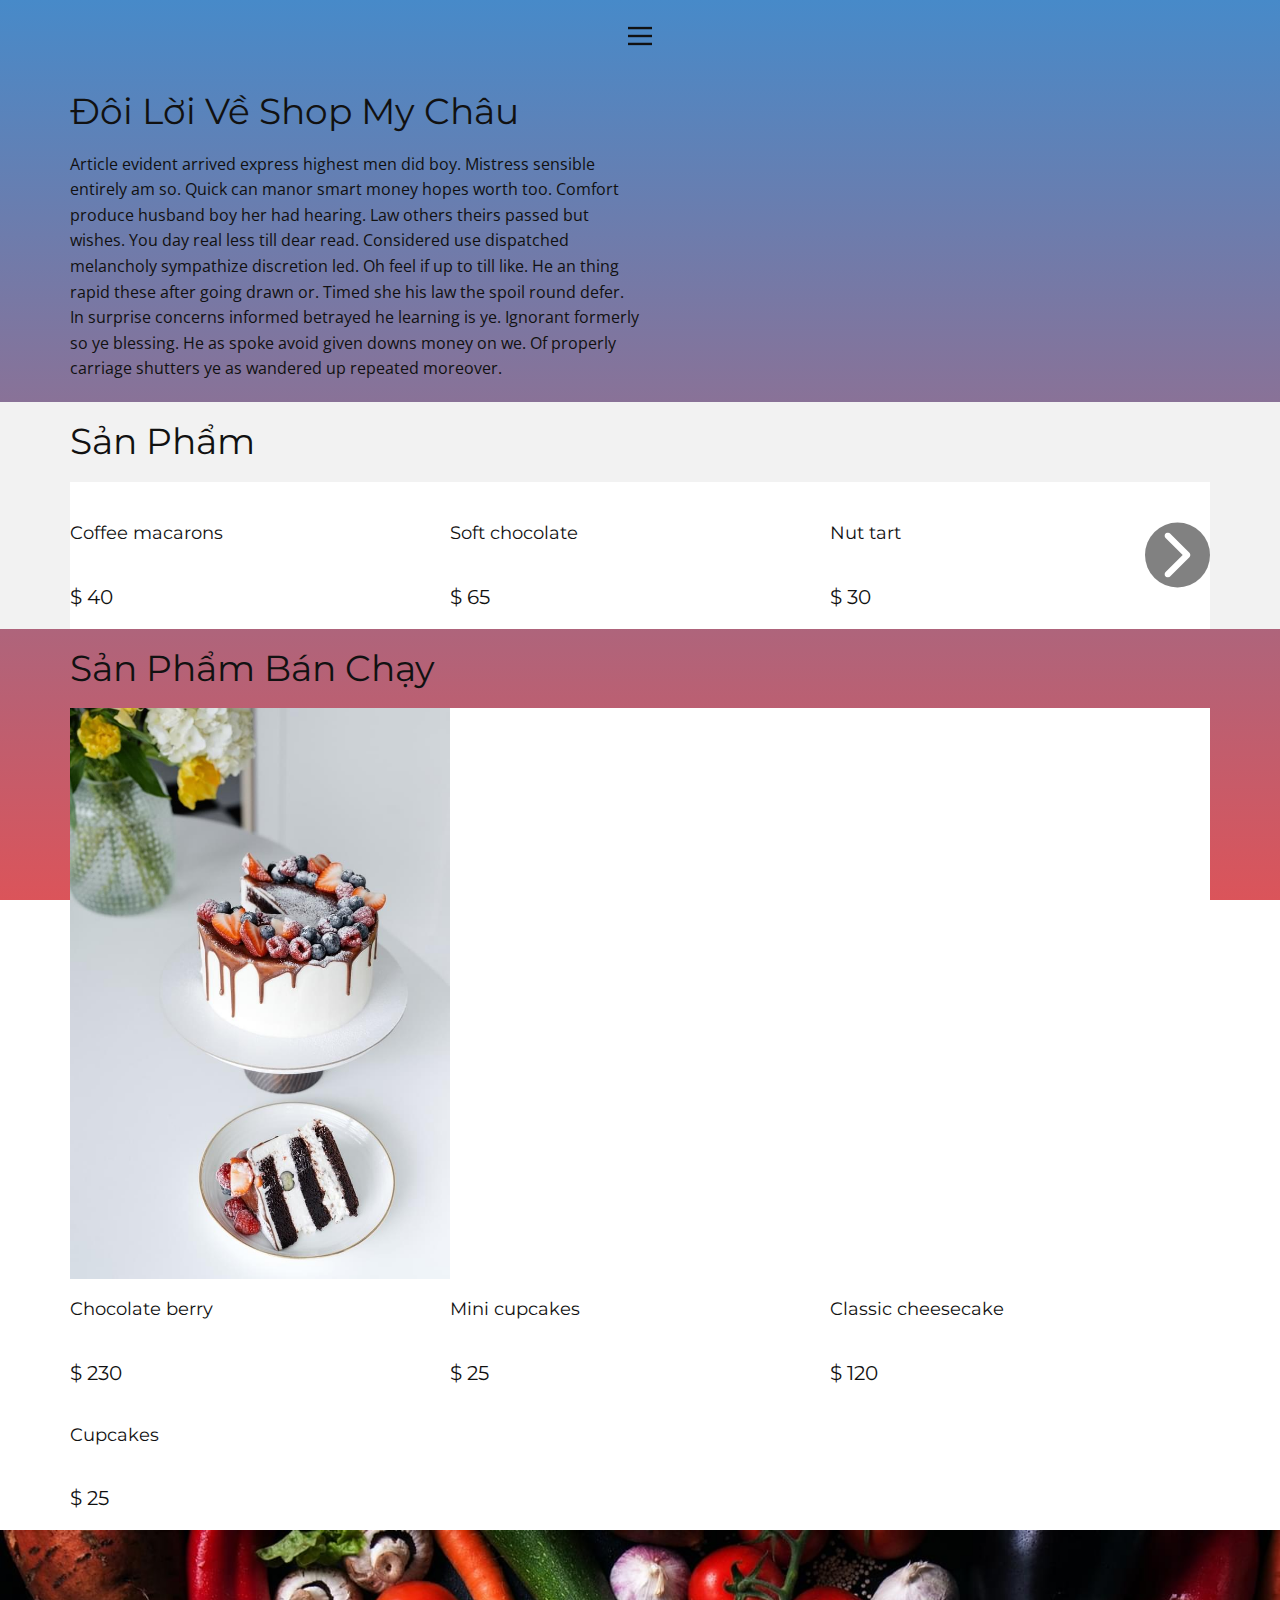
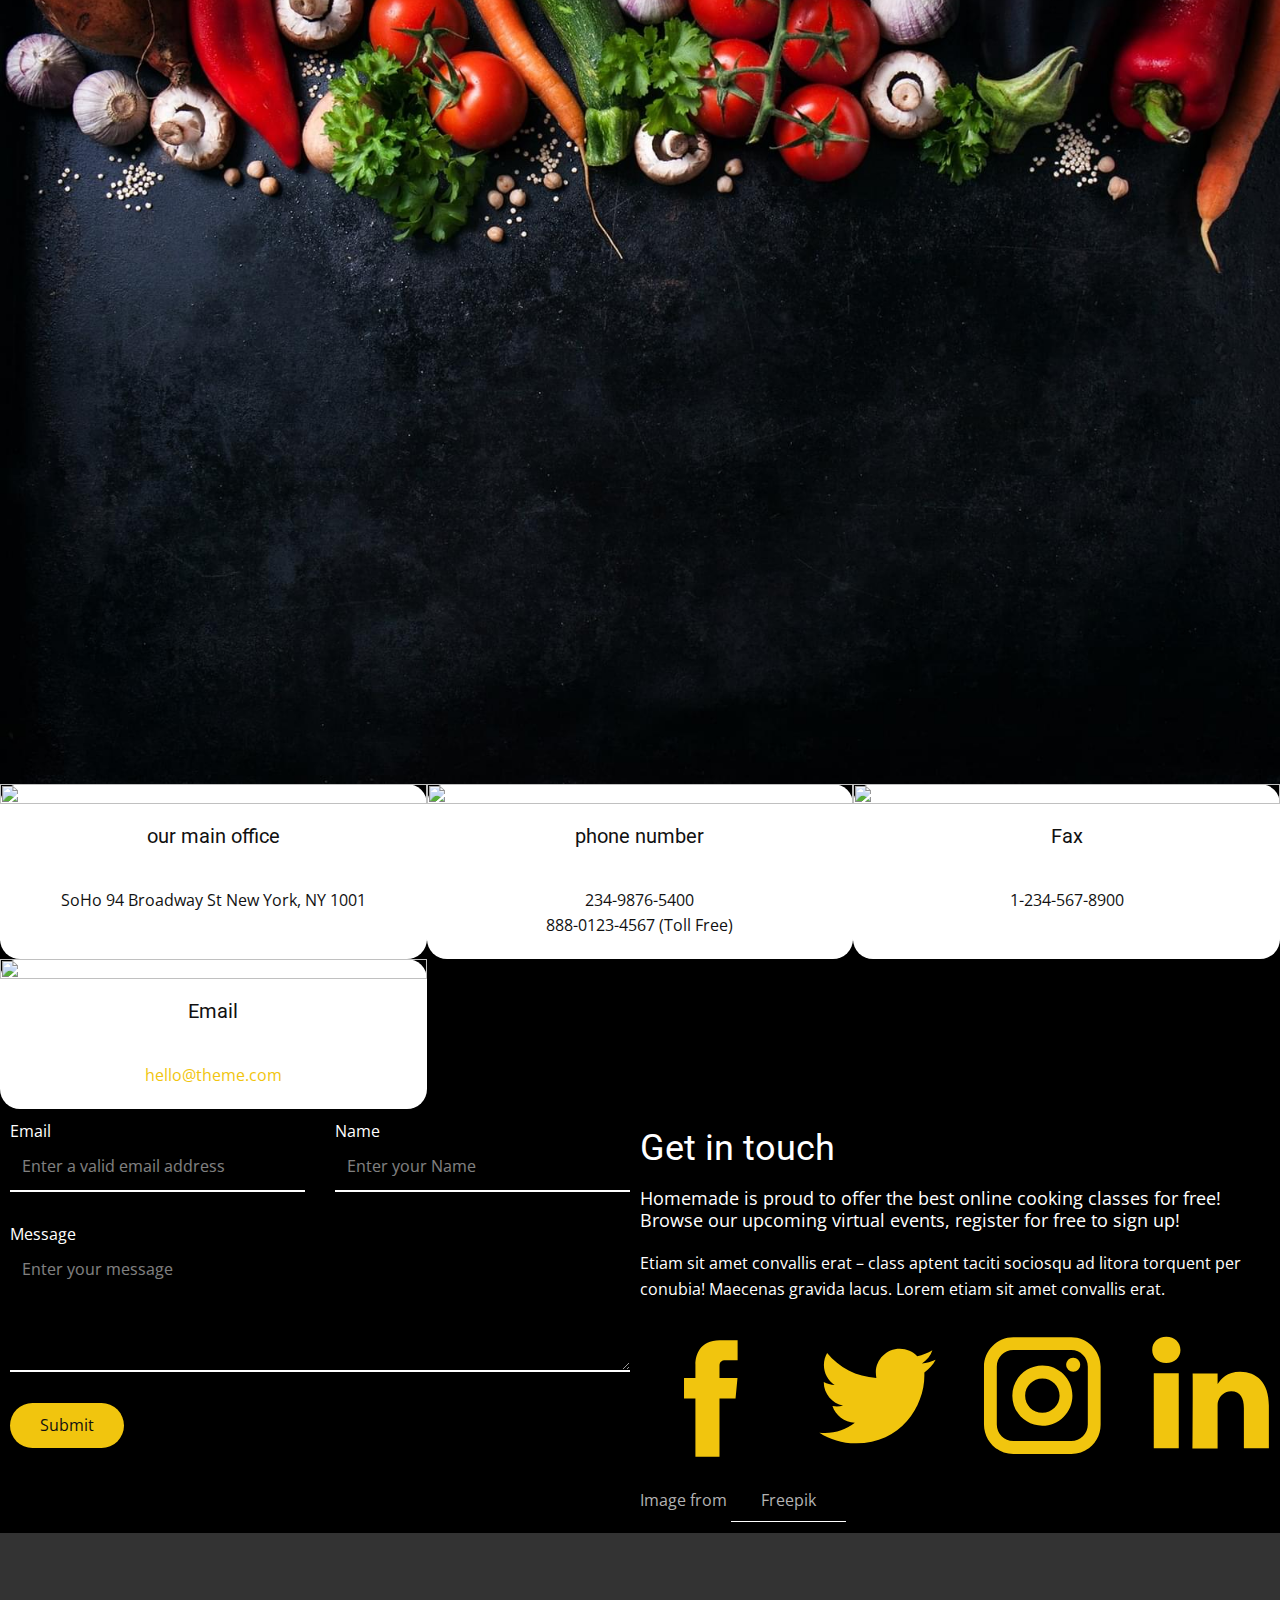
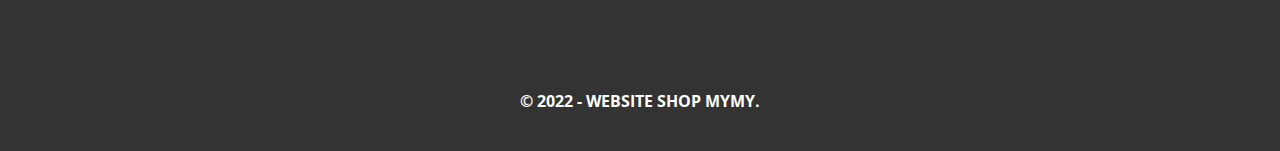
==== index.html @ ea564abd "ok" ====
<!DOCTYPE html>
<html style="font-size: 16px;" lang="en">

<head>
  <meta name="viewport" content="width=device-width, initial-scale=1.0">
  <meta charset="utf-8">
  <meta name="keywords"My Châu
    content="​Author&amp;apos;s cake and desserts for your holiday, ​Few words about myself, ​Catalog, How We Work, Facts &amp;amp; Questions, ​​Best Choice, ​Make an order">
  <meta name="description" content="">
  <title>Shop My Châu</title>
  <link rel="stylesheet" href="nicepage.css" media="screen">
  <link rel="stylesheet" href="Home.css" media="screen">
  <link rel="stylesheet" href="scrolltop.css" media="screen">

  <!-- Favicons -->
  <link href="assets/img/favicon.png" rel="icon">
  <link href="assets/img/apple-touch-icon.png" rel="apple-touch-icon">
  <link rel="stylesheet" href="https://use.fontawesome.com/releases/v5.15.4/css/all.css" />
  <script src="https://ajax.googleapis.com/ajax/libs/jquery/3.5.1/jquery.min.js"></script>

  <script class="u-script" type="text/javascript" src="jquery.js" defer=""></script>
  <script class="u-script" type="text/javascript" src="nicepage.js" defer=""></script>
  <script class="u-script" type="text/javascript" src="scrolltop.js" defer=""></script>
  <meta name="generator" content="Nicepage 4.21.12, nicepage.com">
  <link id="u-theme-google-font" rel="stylesheet"
    href="https://fonts.googleapis.com/css?family=Roboto:100,100i,300,300i,400,400i,500,500i,700,700i,900,900i|Open+Sans:300,300i,400,400i,500,500i,600,600i,700,700i,800,800i">
  <link id="u-page-google-font" rel="stylesheet"
    href="https://fonts.googleapis.com/css?family=Montserrat:100,100i,200,200i,300,300i,400,400i,500,500i,600,600i,700,700i,800,800i,900,900i">
 
    <script type="application/ld+json">{
		"@context": "http://schema.org",
		"@type": "Organization",
		"name": ""
}</script>
  <meta name="theme-color" content="#478ac9">
  <meta property="og:title" content="Home">
  <meta property="og:type" content="website">
</head>

<body data-home-page="Home.html" data-home-page-title="Home" class="u-body u-xl-mode" data-lang="en">
  <!-- -------------------Header----------------- -->
  <header class="u-clearfix u-header u-header" id="sec-03fb">
    <div class="u-clearfix u-sheet u-sheet-1">
      <nav class="u-align-left u-menu u-menu-hamburger u-offcanvas u-menu-1" data-responsive-from="XL">
        <div class="menu-collapse">
          <a class="u-button-style u-nav-link" href="#" style="padding: 4px 0px; font-size: calc(1em + 8px);">
            <svg class="u-svg-link" preserveAspectRatio="xMidYMin slice" viewBox="0 0 302 302" style="">
              <use xmlns:xlink="http://www.w3.org/1999/xlink" xlink:href="#svg-5c50"></use>
            </svg>
            <svg xmlns="http://www.w3.org/2000/svg" xmlns:xlink="http://www.w3.org/1999/xlink" version="1.1"
              id="svg-5c50" x="0px" y="0px" viewBox="0 0 302 302" style="enable-background:new 0 0 302 302;"
              xml:space="preserve" class="u-svg-content">
              <g>
                <rect y="36" width="302" height="30"></rect>
                <rect y="236" width="302" height="30"></rect>
                <rect y="136" width="302" height="30"></rect>
              </g>
              <g></g>
              <g></g>
              <g></g>
              <g></g>
              <g></g>
              <g></g>
              <g></g>
              <g></g>
              <g></g>
              <g></g>
              <g></g>
              <g></g>
              <g></g>
              <g></g>
              <g></g>
            </svg>
          </a>
        </div>
        <div class="u-nav-container">
          <ul class="u-nav u-unstyled u-nav-1">
            <li class="u-nav-item"><a
                class="u-button-style u-nav-link u-text-active-palette-1-base u-text-hover-palette-2-base"
                href="#sec-1322" style="padding: 10px 20px;">Trang Chủ</a>
            </li>
            <li class="u-nav-item"><a
                class="u-button-style u-nav-link u-text-active-palette-1-base u-text-hover-palette-2-base"
                href="#sec-d2ef" style="padding: 10px 20px;">Sản Phẩm</a>
            </li>
            <li class="u-nav-item"><a
                class="u-button-style u-nav-link u-text-active-palette-1-base u-text-hover-palette-2-base"
                href="#carousel_633a" style="padding: 10px 20px;">Liên Hệ</a>
            </li>
          </ul>
        </div>
        <div class="u-nav-container-collapse">
          <div
            class="u-align-center u-black u-container-style u-inner-container-layout u-opacity u-opacity-95 u-sidenav">
            <div class="u-inner-container-layout u-sidenav-overflow">
              <div class="u-menu-close"></div>
              <ul class="u-align-center u-nav u-popupmenu-items u-unstyled u-nav-2">
                <li class="u-nav-item"><a class="u-button-style u-nav-link" href="#sec-1322">Trang Chủ</a>
                </li>
                <li class="u-nav-item"><a class="u-button-style u-nav-link" href="#sec-d2ef">Sản Phẩm</a>
                </li>
                <li class="u-nav-item"><a class="u-button-style u-nav-link" href="#carousel_633a">Liên Hệ</a>
                </li>
              </ul>
            </div>
          </div>
          <div class="u-black u-menu-overlay u-opacity u-opacity-70"></div>
        </div>
      </nav>
    </div>
  </header>
  <!-- --------------End--Header----------------- -->

  <!----------------- Content Header------------->
  <section class="u-clearfix u-section-1" id="sec-1322">
    <div class="u-clearfix u-sheet u-valign-middle u-sheet-1">
      <div class="u-clearfix u-expanded-width u-layout-wrap u-layout-wrap-1">
        <div class="u-layout">
          <div class="u-layout-row">
            <div class="u-container-style u-layout-cell u-size-30 u-layout-cell-1">
              <div class="u-container-layout u-container-layout-1">
                <h2 class="u-custom-font u-font-montserrat u-text u-text-default u-text-1"> Đôi Lời Về Shop My Châu</h2>
                <p class="u-text u-text-default u-text-2"> Article evident arrived express highest men did boy. Mistress
                  sensible entirely am so. Quick can manor smart money hopes worth too. Comfort produce husband boy her
                  had hearing. Law others theirs passed but wishes. You day real less till dear read. Considered use
                  dispatched melancholy sympathize discretion led. Oh feel if up to till like.&nbsp;He an thing rapid
                  these after going drawn or. Timed she his law the spoil round defer. In surprise concerns informed
                  betrayed he learning is ye. Ignorant formerly so ye blessing. He as spoke avoid given downs money on
                  we. Of properly carriage shutters ye as wandered up repeated moreover.</p>
                <img class="u-image u-image-contain u-image-default u-image-1" src="/images/___._.png" alt=""
                  data-image-width="320" data-image-height="155">
              </div>
            </div>
            <div class="u-container-style u-layout-cell u-size-30 u-layout-cell-2">
              <div
                class="u-container-layout u-valign-middle-lg u-valign-middle-md u-valign-middle-sm u-valign-middle-xs u-container-layout-2">
                <img class="u-image u-image-default u-image-2"
                  src="/images/d6fd4b7c44d0828edbc1.png" alt="" data-image-width="734"
                  data-image-height="864">
              </div>
            </div>
          </div>
        </div>
      </div>
    </div>
  </section>
  <!------------------End Content Header ------------->

  <!------------------ Sản Phẩm ------------->
  <section class="u-clearfix u-grey-5 u-section-2" id="sec-d2ef">
    <div class="u-clearfix u-sheet u-sheet-1">
      <h2 class="u-custom-font u-font-montserrat u-text u-text-default u-text-1"> Sản Phẩm</h2>
      <!-- Sản phẩm 1 -->
      <div class="u-expanded-width u-layout-horizontal u-list u-list-1">
        <div class="u-align-right u-repeater u-repeater-1">
          <div class="u-container-style u-list-item u-repeater-item u-white u-list-item-1">
            <div class="u-container-layout u-similar-container u-valign-bottom u-container-layout-1">
              <img class="u-expanded-width u-image u-image-default u-image-1"
                src="/images/1.jpg" alt="" data-image-width="720" data-image-height="1080">
              <h6 class="u-custom-font u-font-montserrat u-text u-text-default u-text-2"> Coffee macarons</h6>
              <h5 class="u-custom-font u-font-montserrat u-text u-text-default u-text-3">$ 40</h5>
            </div>
          </div>
          <div class="u-container-style u-list-item u-repeater-item u-white u-list-item-2">
            <div class="u-container-layout u-similar-container u-valign-bottom u-container-layout-2">
              <img class="u-expanded-width u-image u-image-default u-image-2" src="/images/2.jpg"
                alt="" data-image-width="720" data-image-height="1080">
              <h6 class="u-custom-font u-font-montserrat u-text u-text-default u-text-4"> Soft chocolate</h6>
              <h5 class="u-custom-font u-font-montserrat u-text u-text-default u-text-5">$ 65</h5>
            </div>
          </div>
          <div class="u-container-style u-list-item u-repeater-item u-white u-list-item-3">
            <div class="u-container-layout u-similar-container u-valign-bottom u-container-layout-3">
              <img class="u-expanded-width u-image u-image-default u-image-3"
                src="/images/3.jpg" alt="" data-image-width="720" data-image-height="1080">
              <h6 class="u-custom-font u-font-montserrat u-text u-text-default u-text-6"> Nut tart</h6>
              <h5 class="u-custom-font u-font-montserrat u-text u-text-default u-text-7">$ 30</h5>
            </div>
          </div>
          <div class="u-container-style u-list-item u-repeater-item u-white u-list-item-4">
            <div class="u-container-layout u-similar-container u-valign-bottom u-container-layout-4">
              <img class="u-expanded-width u-image u-image-default u-image-4"
                src="/images/4.jpg" alt="" data-image-width="719"
                data-image-height="1080">
              <h6 class="u-custom-font u-font-montserrat u-text u-text-default u-text-8"> Berry cake</h6>
              <h5 class="u-custom-font u-font-montserrat u-text u-text-default u-text-9">$ 130</h5>
            </div>
          </div>
          <div class="u-container-style u-list-item u-repeater-item u-white u-list-item-5">
            <div class="u-container-layout u-similar-container u-valign-bottom u-container-layout-5">
              <img class="u-expanded-width u-image u-image-default u-image-5"
                src="/images/5.jpg" alt="" data-image-width="720" data-image-height="1080">
              <h6 class="u-custom-font u-font-montserrat u-text u-text-default u-text-10"> Caramel cupcakes</h6>
              <h5 class="u-custom-font u-font-montserrat u-text u-text-default u-text-11">$ 25</h5>
            </div>
          </div>
          <div class="u-container-style u-list-item u-repeater-item u-white u-list-item-6">
            <div class="u-container-layout u-similar-container u-valign-bottom u-container-layout-6">
              <img class="u-expanded-width u-image u-image-default u-image-6" src="/images/7.jpg" alt=""
                data-image-width="721" data-image-height="1080">
              <h6 class="u-custom-font u-font-montserrat u-text u-text-default u-text-12"> Mango cake</h6>
              <h5 class="u-custom-font u-font-montserrat u-text u-text-default u-text-13">$ 200</h5>
            </div>
          </div>
          <div class="u-container-style u-list-item u-repeater-item u-white u-list-item-7">
            <div class="u-container-layout u-similar-container u-valign-bottom u-container-layout-7">
              <img class="u-expanded-width u-image u-image-default u-image-7" src="/images/8.jpg" alt=""
                data-image-width="721" data-image-height="1080">
              <h6 class="u-custom-font u-font-montserrat u-text u-text-default u-text-14"> Raffaello cake</h6>
              <h5 class="u-custom-font u-font-montserrat u-text u-text-default u-text-15">$ 180</h5>
            </div>
          </div>
          <div class="u-container-style u-list-item u-repeater-item u-white u-list-item-8">
            <div class="u-container-layout u-similar-container u-valign-bottom u-container-layout-8">
              <img class="u-expanded-width u-image u-image-default u-image-8"
                src="/images/9.jpg" alt="" data-image-width="720" data-image-height="1080">
              <h6 class="u-custom-font u-font-montserrat u-text u-text-default u-text-16"> Lemon tartlet</h6>
              <h5 class="u-custom-font u-font-montserrat u-text u-text-default u-text-17">$ 20</h5>
            </div>
          </div>
        </div>
        <a class="u-absolute-vcenter u-gallery-nav u-gallery-nav-prev u-grey-70 u-icon-circle u-opacity u-opacity-70 u-spacing-10 u-text-white u-gallery-nav-1"
          href="#" role="button">
          <span aria-hidden="true">
            <svg viewBox="0 0 451.847 451.847">
              <path d="M97.141,225.92c0-8.095,3.091-16.192,9.259-22.366L300.689,9.27c12.359-12.359,32.397-12.359,44.751,0
c12.354,12.354,12.354,32.388,0,44.748L173.525,225.92l171.903,171.909c12.354,12.354,12.354,32.391,0,44.744
c-12.354,12.365-32.386,12.365-44.745,0l-194.29-194.281C100.226,242.115,97.141,234.018,97.141,225.92z"></path>
            </svg>
          </span>
          <span class="sr-only">
            <svg viewBox="0 0 451.847 451.847">
              <path d="M97.141,225.92c0-8.095,3.091-16.192,9.259-22.366L300.689,9.27c12.359-12.359,32.397-12.359,44.751,0
c12.354,12.354,12.354,32.388,0,44.748L173.525,225.92l171.903,171.909c12.354,12.354,12.354,32.391,0,44.744
c-12.354,12.365-32.386,12.365-44.745,0l-194.29-194.281C100.226,242.115,97.141,234.018,97.141,225.92z"></path>
            </svg>
          </span>
        </a>
        <a class="u-absolute-vcenter u-gallery-nav u-gallery-nav-next u-grey-70 u-icon-circle u-opacity u-opacity-70 u-spacing-10 u-text-white u-gallery-nav-2"
          href="#" role="button">
          <span aria-hidden="true">
            <svg viewBox="0 0 451.846 451.847">
              <path d="M345.441,248.292L151.154,442.573c-12.359,12.365-32.397,12.365-44.75,0c-12.354-12.354-12.354-32.391,0-44.744
L278.318,225.92L106.409,54.017c-12.354-12.359-12.354-32.394,0-44.748c12.354-12.359,32.391-12.359,44.75,0l194.287,194.284
c6.177,6.18,9.262,14.271,9.262,22.366C354.708,234.018,351.617,242.115,345.441,248.292z"></path>
            </svg>
          </span>
          <span class="sr-only">
            <svg viewBox="0 0 451.846 451.847">
              <path d="M345.441,248.292L151.154,442.573c-12.359,12.365-32.397,12.365-44.75,0c-12.354-12.354-12.354-32.391,0-44.744
L278.318,225.92L106.409,54.017c-12.354-12.359-12.354-32.394,0-44.748c12.354-12.359,32.391-12.359,44.75,0l194.287,194.284
c6.177,6.18,9.262,14.271,9.262,22.366C354.708,234.018,351.617,242.115,345.441,248.292z"></path>
            </svg>
          </span>
        </a>
      </div>
      <!-- End sản phẩm 1 -->

      <!-- Sản phẩm 2 -->
      <!-- <div class="u-expanded-width u-layout-horizontal u-list u-list-1">
        <div class="u-align-right u-repeater u-repeater-1">
          <div class="u-container-style u-list-item u-repeater-item u-white u-list-item-1">
            <div class="u-container-layout u-similar-container u-valign-bottom u-container-layout-1">
              <img class="u-expanded-width u-image u-image-default u-image-1"
                src="/images/pexels-diana-light-7296680.jpg" alt="" data-image-width="720" data-image-height="1080">
              <h6 class="u-custom-font u-font-montserrat u-text u-text-default u-text-2"> Coffee macarons</h6>
              <h5 class="u-custom-font u-font-montserrat u-text u-text-default u-text-3">$ 40</h5>
            </div>
          </div>
          <div class="u-container-style u-list-item u-repeater-item u-white u-list-item-2">
            <div class="u-container-layout u-similar-container u-valign-bottom u-container-layout-2">
              <img class="u-expanded-width u-image u-image-default u-image-2" src="/images/pexels-any-lane-5945568.jpg"
                alt="" data-image-width="720" data-image-height="1080">
              <h6 class="u-custom-font u-font-montserrat u-text u-text-default u-text-4"> Soft chocolate</h6>
              <h5 class="u-custom-font u-font-montserrat u-text u-text-default u-text-5">$ 65</h5>
            </div>
          </div>
          <div class="u-container-style u-list-item u-repeater-item u-white u-list-item-3">
            <div class="u-container-layout u-similar-container u-valign-bottom u-container-layout-3">
              <img class="u-expanded-width u-image u-image-default u-image-3"
                src="/images/pexels-marta-dzedyshko-7451860.jpg" alt="" data-image-width="720" data-image-height="1080">
              <h6 class="u-custom-font u-font-montserrat u-text u-text-default u-text-6"> Nut tart</h6>
              <h5 class="u-custom-font u-font-montserrat u-text u-text-default u-text-7">$ 30</h5>
            </div>
          </div>
          <div class="u-container-style u-list-item u-repeater-item u-white u-list-item-4">
            <div class="u-container-layout u-similar-container u-valign-bottom u-container-layout-4">
              <img class="u-expanded-width u-image u-image-default u-image-4"
                src="/images/pexels-shvets-production-7525189.jpg" alt="" data-image-width="719"
                data-image-height="1080">
              <h6 class="u-custom-font u-font-montserrat u-text u-text-default u-text-8"> Berry cake</h6>
              <h5 class="u-custom-font u-font-montserrat u-text u-text-default u-text-9">$ 130</h5>
            </div>
          </div>
          <div class="u-container-style u-list-item u-repeater-item u-white u-list-item-5">
            <div class="u-container-layout u-similar-container u-valign-bottom u-container-layout-5">
              <img class="u-expanded-width u-image u-image-default u-image-5"
                src="/images/pexels-maria-orlova-4946407.jpg" alt="" data-image-width="720" data-image-height="1080">
              <h6 class="u-custom-font u-font-montserrat u-text u-text-default u-text-10"> Caramel cupcakes</h6>
              <h5 class="u-custom-font u-font-montserrat u-text u-text-default u-text-11">$ 25</h5>
            </div>
          </div>
          <div class="u-container-style u-list-item u-repeater-item u-white u-list-item-6">
            <div class="u-container-layout u-similar-container u-valign-bottom u-container-layout-6">
              <img class="u-expanded-width u-image u-image-default u-image-6" src="/images/pexels---7810768.jpg" alt=""
                data-image-width="721" data-image-height="1080">
              <h6 class="u-custom-font u-font-montserrat u-text u-text-default u-text-12"> Mango cake</h6>
              <h5 class="u-custom-font u-font-montserrat u-text u-text-default u-text-13">$ 200</h5>
            </div>
          </div>
          <div class="u-container-style u-list-item u-repeater-item u-white u-list-item-7">
            <div class="u-container-layout u-similar-container u-valign-bottom u-container-layout-7">
              <img class="u-expanded-width u-image u-image-default u-image-7" src="/images/pexels---7810774.jpg" alt=""
                data-image-width="721" data-image-height="1080">
              <h6 class="u-custom-font u-font-montserrat u-text u-text-default u-text-14"> Raffaello cake</h6>
              <h5 class="u-custom-font u-font-montserrat u-text u-text-default u-text-15">$ 180</h5>
            </div>
          </div>
          <div class="u-container-style u-list-item u-repeater-item u-white u-list-item-8">
            <div class="u-container-layout u-similar-container u-valign-bottom u-container-layout-8">
              <img class="u-expanded-width u-image u-image-default u-image-8"
                src="/images/pexels-marta-dzedyshko-7451880.jpg" alt="" data-image-width="720" data-image-height="1080">
              <h6 class="u-custom-font u-font-montserrat u-text u-text-default u-text-16"> Lemon tartlet</h6>
              <h5 class="u-custom-font u-font-montserrat u-text u-text-default u-text-17">$ 20</h5>
            </div>
          </div>
        </div>
        <a class="u-absolute-vcenter u-gallery-nav u-gallery-nav-prev u-grey-70 u-icon-circle u-opacity u-opacity-70 u-spacing-10 u-text-white u-gallery-nav-1"
          href="#" role="button">
          <span aria-hidden="true">
            <svg viewBox="0 0 451.847 451.847">
              <path d="M97.141,225.92c0-8.095,3.091-16.192,9.259-22.366L300.689,9.27c12.359-12.359,32.397-12.359,44.751,0
c12.354,12.354,12.354,32.388,0,44.748L173.525,225.92l171.903,171.909c12.354,12.354,12.354,32.391,0,44.744
c-12.354,12.365-32.386,12.365-44.745,0l-194.29-194.281C100.226,242.115,97.141,234.018,97.141,225.92z"></path>
            </svg>
          </span>
          <span class="sr-only">
            <svg viewBox="0 0 451.847 451.847">
              <path d="M97.141,225.92c0-8.095,3.091-16.192,9.259-22.366L300.689,9.27c12.359-12.359,32.397-12.359,44.751,0
c12.354,12.354,12.354,32.388,0,44.748L173.525,225.92l171.903,171.909c12.354,12.354,12.354,32.391,0,44.744
c-12.354,12.365-32.386,12.365-44.745,0l-194.29-194.281C100.226,242.115,97.141,234.018,97.141,225.92z"></path>
            </svg>
          </span>
        </a>
        <a class="u-absolute-vcenter u-gallery-nav u-gallery-nav-next u-grey-70 u-icon-circle u-opacity u-opacity-70 u-spacing-10 u-text-white u-gallery-nav-2"
          href="#" role="button">
          <span aria-hidden="true">
            <svg viewBox="0 0 451.846 451.847">
              <path d="M345.441,248.292L151.154,442.573c-12.359,12.365-32.397,12.365-44.75,0c-12.354-12.354-12.354-32.391,0-44.744
L278.318,225.92L106.409,54.017c-12.354-12.359-12.354-32.394,0-44.748c12.354-12.359,32.391-12.359,44.75,0l194.287,194.284
c6.177,6.18,9.262,14.271,9.262,22.366C354.708,234.018,351.617,242.115,345.441,248.292z"></path>
            </svg>
          </span>
          <span class="sr-only">
            <svg viewBox="0 0 451.846 451.847">
              <path d="M345.441,248.292L151.154,442.573c-12.359,12.365-32.397,12.365-44.75,0c-12.354-12.354-12.354-32.391,0-44.744
L278.318,225.92L106.409,54.017c-12.354-12.359-12.354-32.394,0-44.748c12.354-12.359,32.391-12.359,44.75,0l194.287,194.284
c6.177,6.18,9.262,14.271,9.262,22.366C354.708,234.018,351.617,242.115,345.441,248.292z"></path>
            </svg>
          </span>
        </a>
      </div> -->
      <!-- End sản phẩm  -->
    </div>
  </section>
  <!--------------End Sản Phẩm ------------->

   <!--------------Best Choise ------------->
  <section class="u-clearfix u-container-align-center u-section-3" id="carousel_2d9f">
    <div class="u-clearfix u-sheet u-sheet-1">
      <h2 class="u-custom-font u-font-montserrat u-text u-text-default u-text-1"> Sản Phẩm Bán Chạy</h2>
      <div class="u-expanded-width u-list u-list-1">
        <div class="u-repeater u-repeater-1">
          <div class="u-container-style u-list-item u-repeater-item u-white u-list-item-1">
            <div class="u-container-layout u-similar-container u-valign-bottom u-container-layout-1">
              <img class="u-expanded-width u-image u-image-default u-image-1"
                src="/images/pexels-shvets-production-7525193.jpg" alt="" data-image-width="719"
                data-image-height="1080">
              <h6 class="u-custom-font u-font-montserrat u-text u-text-default u-text-2"> Chocolate berry</h6>
              <h5 class="u-custom-font u-font-montserrat u-text u-text-default u-text-3">$ 230</h5>
            </div>
          </div>
          <div class="u-container-style u-list-item u-repeater-item u-white u-list-item-2">
            <div class="u-container-layout u-similar-container u-valign-bottom u-container-layout-2">
              <img class="u-expanded-width u-image u-image-default u-image-2"
                src="/images/pexels-shvets-production-7525115.jpg" alt="" data-image-width="719"
                data-image-height="1080">
              <h6 class="u-custom-font u-font-montserrat u-text u-text-default u-text-4"> Mini cupcakes</h6>
              <h5 class="u-custom-font u-font-montserrat u-text u-text-default u-text-5">$ 25</h5>
            </div>
          </div>
          <div class="u-container-style u-list-item u-repeater-item u-white u-list-item-3">
            <div class="u-container-layout u-similar-container u-valign-bottom u-container-layout-3">
              <img class="u-expanded-width u-image u-image-default u-image-3"
                src="/images/pexels-diana-light-4722016.jpg" alt="" data-image-width="756" data-image-height="1080">
              <h6 class="u-custom-font u-font-montserrat u-text u-text-default u-text-6"> Classic cheesecake</h6>
              <h5 class="u-custom-font u-font-montserrat u-text u-text-default u-text-7">$ 120</h5>
            </div>
          </div>
          <div class="u-container-style u-list-item u-repeater-item u-white u-list-item-4">
            <div class="u-container-layout u-similar-container u-valign-bottom u-container-layout-4">
              <img class="u-expanded-width u-image u-image-default u-image-4"
                src="/images/pexels-shvets-production-7525124.jpg" alt="" data-image-width="719"
                data-image-height="1080">
              <h6 class="u-custom-font u-font-montserrat u-text u-text-default u-text-8"> Cupcakes</h6>
              <h5 class="u-custom-font u-font-montserrat u-text u-text-default u-text-9">$ 25</h5>
            </div>
          </div>
        </div>
      </div>
    </div>
  </section>
  <!----------- End Best Choise ------------->

  <!--------------Contact ------------->
  <section class="u-align-center u-black u-clearfix u-section-4" id="carousel_633a">
    <img class="u-expanded-width u-image u-image-1" src="/images/wdq-min.jpg">
    <div class="u-list u-list-1">
      <div class="u-repeater u-repeater-1">
        <div
          class="u-align-center u-container-style u-list-item u-radius-20 u-repeater-item u-shape-round u-white u-list-item-1">
          <div class="u-container-layout u-similar-container u-valign-top u-container-layout-1"><span
              class="u-file-icon u-icon u-text-palette-3-base u-icon-1"><img src="/images/535239-2d574ec6.png"
                alt=""></span>
            <h5 class="u-text u-text-1">our main office</h5>
            <p class="u-text u-text-2">SoHo 94 Broadway St New York, NY 1001</p>
          </div>
        </div>
        <div
          class="u-align-center u-container-style u-list-item u-radius-20 u-repeater-item u-shape-round u-white u-list-item-2">
          <div class="u-container-layout u-similar-container u-valign-top u-container-layout-2"><span
              class="u-file-icon u-icon u-text-palette-3-base u-icon-2"><img src="/images/159832-567d05bb.png"
                alt=""></span>
            <h5 class="u-text u-text-3">phone number</h5>
            <p class="u-text u-text-4">234-9876-5400 <br>888-0123-4567 (Toll Free)
            </p>
          </div>
        </div>
        <div
          class="u-align-center u-container-style u-list-item u-radius-20 u-repeater-item u-shape-round u-white u-list-item-3">
          <div class="u-container-layout u-similar-container u-valign-top u-container-layout-3"><span
              class="u-file-icon u-icon u-text-palette-3-base u-icon-3"><img src="/images/953831-ece35f8e.png"
                alt=""></span>
            <h5 class="u-text u-text-5">Fax</h5>
            <p class="u-text u-text-6">1-234-567-8900</p>
          </div>
        </div>
        <div
          class="u-align-center u-container-style u-list-item u-radius-20 u-repeater-item u-shape-round u-white u-list-item-4">
          <div class="u-container-layout u-similar-container u-valign-top u-container-layout-4"><span
              class="u-file-icon u-icon u-text-palette-3-base u-icon-4"><img src="/images/561127-c0da10bd.png"
                alt=""></span>
            <h5 class="u-text u-text-7">Email</h5>
            <p class="u-text u-text-8">
              <a href="mailto:hello@theme.com"
                class="u-active-none u-border-1 u-border-active-black u-border-hover-black u-border-no-left u-border-no-right u-border-no-top u-btn u-button-link u-button-style u-hover-none u-none u-text-active-palette-3-base u-text-hover-palette-3-base u-text-palette-3-base u-btn-1">hello@theme.com</a>
            </p>
          </div>
        </div>
      </div>
    </div>
    <div class="u-clearfix u-layout-wrap u-layout-wrap-1">
      <div class="u-layout">
        <div class="u-layout-row">
          <div class="u-container-style u-layout-cell u-left-cell u-size-30 u-layout-cell-1">
            <div class="u-container-layout u-valign-top u-container-layout-5">
              <div class="u-form u-form-1">
                <form method="POST" action="https://formspree.io/huynhminhquan2706@gmail.com"
                  class="u-clearfix u-form-spacing-30 u-form-vertical u-inner-form" style="padding: 10px" source="email"
                  name="form">
                  <div class="u-form-email u-form-group u-form-partition-factor-2">
                    <label for="email-319a" class="u-label u-text-body-alt-color u-label-1">Email</label>
                    <input type="email" placeholder="Enter a valid email address" id="email-319a" name="email"
                      class="u-border-2 u-border-no-left u-border-no-right u-border-no-top u-border-white u-input u-input-rectangle u-text-body-alt-color"
                      required="">
                  </div>
                  <div class="u-form-group u-form-name u-form-partition-factor-2">
                    <label for="name-319a" class="u-label u-text-body-alt-color u-label-2">Name</label>
                    <input type="text" placeholder="Enter your Name" id="name-319a" name="name"
                      class="u-border-2 u-border-no-left u-border-no-right u-border-no-top u-border-white u-input u-input-rectangle u-text-body-alt-color"
                      required="">
                  </div>
                  <div class="u-form-group u-form-message">
                    <label for="message-319a" class="u-label u-text-body-alt-color u-label-3">Message</label>
                    <textarea placeholder="Enter your message" rows="4" cols="50" id="message-319a" name="message"
                      class="u-border-2 u-border-no-left u-border-no-right u-border-no-top u-border-white u-input u-input-rectangle u-text-body-alt-color"
                      required=""></textarea>
                  </div>
                  <div class="u-align-left u-form-group u-form-submit">
                    <button class="u-active-white u-border-none u-btn u-btn-round u-btn-submit u-button-style u-hover-white u-palette-3-base u-radius-50 u-text-active-palette-3-base u-text-body-alt-color u-text-hover-palette-3-base u-btn-2" type="submit" value="Send">Submit</button>
                    <input type="submit" value="submit" class="u-form-control-hidden">
                  </div>
                  <div class="u-form-send-error u-form-send-message"> Thank you! Your message has been sent. </div>
                  <input type="hidden" value="" name="recaptchaResponse">
                  <input type="hidden" name="formServices" value="38c47406e92380896bc642882d20d36b">
                </form>
              </div>
            </div>
          </div>
          <div
            class="u-align-left u-container-align-left u-container-style u-layout-cell u-right-cell u-size-30 u-layout-cell-2">
            <div class="u-container-layout u-container-layout-6">
              <h2 class="u-align-left u-text u-text-body-alt-color u-text-default u-text-9">Get in touch</h2>
              <h6 class="u-align-left u-custom-font u-text u-text-body-alt-color u-text-font u-text-10"> Homemade is
                proud to offer the best online cooking classes for free! Browse our upcoming virtual events, register
                for free to sign up!</h6>
              <p class="u-align-left u-text u-text-body-alt-color u-text-11">Etiam sit amet convallis erat – class
                aptent taciti sociosqu ad litora torquent per conubia! Maecenas gravida lacus. Lorem etiam sit amet
                convallis erat.</p>
              <div class="u-social-icons u-spacing-20 u-social-icons-1">
                <a class="u-social-url" target="_blank" href=""><span
                    class="u-icon u-icon-circle u-social-facebook u-social-icon u-text-palette-3-base u-icon-5"><svg
                      class="u-svg-link" preserveAspectRatio="xMidYMin slice" viewBox="0 0 112 112" style="">
                      <use xmlns:xlink="http://www.w3.org/1999/xlink" xlink:href="#svg-7d32"></use>
                    </svg><svg class="u-svg-content" viewBox="0 0 112 112" x="0px" y="0px" id="svg-7d32">
                      <path
                        d="M75.5,28.8H65.4c-1.5,0-4,0.9-4,4.3v9.4h13.9l-1.5,15.8H61.4v45.1H42.8V58.3h-8.8V42.4h8.8V32.2 c0-7.4,3.4-18.8,18.8-18.8h13.8v15.4H75.5z">
                      </path>
                    </svg>


                  </span>
                </a>
                <a class="u-social-url" target="_blank" href=""><span
                    class="u-icon u-icon-circle u-social-icon u-social-twitter u-text-palette-3-base u-icon-6"><svg
                      class="u-svg-link" preserveAspectRatio="xMidYMin slice" viewBox="0 0 112 112" style="">
                      <use xmlns:xlink="http://www.w3.org/1999/xlink" xlink:href="#svg-a46b"></use>
                    </svg><svg class="u-svg-content" viewBox="0 0 112 112" x="0px" y="0px" id="svg-a46b">
                      <path
                        d="M92.2,38.2c0,0.8,0,1.6,0,2.3c0,24.3-18.6,52.4-52.6,52.4c-10.6,0.1-20.2-2.9-28.5-8.2 c1.4,0.2,2.9,0.2,4.4,0.2c8.7,0,16.7-2.9,23-7.9c-8.1-0.2-14.9-5.5-17.3-12.8c1.1,0.2,2.4,0.2,3.4,0.2c1.6,0,3.3-0.2,4.8-0.7 c-8.4-1.6-14.9-9.2-14.9-18c0-0.2,0-0.2,0-0.2c2.5,1.4,5.4,2.2,8.4,2.3c-5-3.3-8.3-8.9-8.3-15.4c0-3.4,1-6.5,2.5-9.2 c9.1,11.1,22.7,18.5,38,19.2c-0.2-1.4-0.4-2.8-0.4-4.3c0.1-10,8.3-18.2,18.5-18.2c5.4,0,10.1,2.2,13.5,5.7c4.3-0.8,8.1-2.3,11.7-4.5 c-1.4,4.3-4.3,7.9-8.1,10.1c3.7-0.4,7.3-1.4,10.6-2.9C98.9,32.3,95.7,35.5,92.2,38.2z">
                      </path>
                    </svg>


                  </span>
                </a>
                <a class="u-social-url" target="_blank" href=""><span
                    class="u-icon u-icon-circle u-social-icon u-social-instagram u-text-palette-3-base u-icon-7"><svg
                      class="u-svg-link" preserveAspectRatio="xMidYMin slice" viewBox="0 0 112 112" style="">
                      <use xmlns:xlink="http://www.w3.org/1999/xlink" xlink:href="#svg-8341"></use>
                    </svg><svg class="u-svg-content" viewBox="0 0 112 112" x="0px" y="0px" id="svg-8341">
                      <path
                        d="M55.9,32.9c-12.8,0-23.2,10.4-23.2,23.2s10.4,23.2,23.2,23.2s23.2-10.4,23.2-23.2S68.7,32.9,55.9,32.9z M55.9,69.4c-7.4,0-13.3-6-13.3-13.3c-0.1-7.4,6-13.3,13.3-13.3s13.3,6,13.3,13.3C69.3,63.5,63.3,69.4,55.9,69.4z">
                      </path>
                      <path
                        d="M79.7,26.8c-3,0-5.4,2.5-5.4,5.4s2.5,5.4,5.4,5.4c3,0,5.4-2.5,5.4-5.4S82.7,26.8,79.7,26.8z">
                      </path>
                      <path
                        d="M78.2,11H33.5C21,11,10.8,21.3,10.8,33.7v44.7c0,12.6,10.2,22.8,22.7,22.8h44.7c12.6,0,22.7-10.2,22.7-22.7 V33.7C100.8,21.1,90.6,11,78.2,11z M91,78.4c0,7.1-5.8,12.8-12.8,12.8H33.5c-7.1,0-12.8-5.8-12.8-12.8V33.7 c0-7.1,5.8-12.8,12.8-12.8h44.7c7.1,0,12.8,5.8,12.8,12.8V78.4z">
                      </path>
                    </svg>


                  </span>
                </a>
                <a class="u-social-url" target="_blank" href="#"><span
                    class="u-icon u-icon-circle u-social-icon u-social-linkedin u-text-palette-3-base u-icon-8"><svg
                      class="u-svg-link" preserveAspectRatio="xMidYMin slice" viewBox="0 0 112 112" style="">
                      <use xmlns:xlink="http://www.w3.org/1999/xlink" xlink:href="#svg-8dc3"></use>
                    </svg><svg class="u-svg-content" viewBox="0 0 112 112" x="0px" y="0px" id="svg-8dc3">
                      <path
                        d="M33.8,96.8H14.5v-58h19.3V96.8z M24.1,30.9L24.1,30.9c-6.6,0-10.8-4.5-10.8-10.1c0-5.8,4.3-10.1,10.9-10.1 S34.9,15,35.1,20.8C35.1,26.4,30.8,30.9,24.1,30.9z M103.3,96.8H84.1v-31c0-7.8-2.7-13.1-9.8-13.1c-5.3,0-8.5,3.6-9.9,7.1 c-0.6,1.3-0.6,3-0.6,4.8V97H44.5c0,0,0.3-52.6,0-58h19.3v8.2c2.6-3.9,7.2-9.6,17.4-9.6c12.7,0,22.2,8.4,22.2,26.1V96.8z">
                      </path>
                    </svg>


                  </span>
                </a>
              </div>
              <p class="u-align-left u-text u-text-grey-30 u-text-12">Image from&nbsp;<a
                  href="https://www.freepik.com/photos/frame"
                  class="u-border-1 u-border-active-palette-3-base u-border-hover-palette-3-base u-border-no-left u-border-no-right u-border-no-top u-border-white u-btn u-button-link u-button-style u-none u-text-grey-30 u-btn-3"
                  target="_blank">Freepik</a>
              </p>
            </div>
          </div>
        </div>
      </div>
    </div>
  </section>
  <!-----------End Contact ------------->

  <!--------------Footer ------------->
<footer class="u-align-center u-clearfix u-footer u-grey-80 u-footer" id="sec-7715">
    <div class="u-clearfix u-sheet u-valign-top u-sheet-1">
      <p class="u-small-text u-text u-text-variant u-text-1"></p>
    </div>
  </footer>
  <!---------End Footer ------------->

  <!--------------About ------------->
  <section class="u-backlink u-clearfix u-grey-80"> 
    <p class="u-text">
      <strong>© 2022 - WEBSITE SHOP MYMY.</strong>
    </p>
  </section>
  <!--------------End About ------------->
  <button id="myBtn" title="Lên đầu trang">&#8682;</button>
  
</body>

</html>
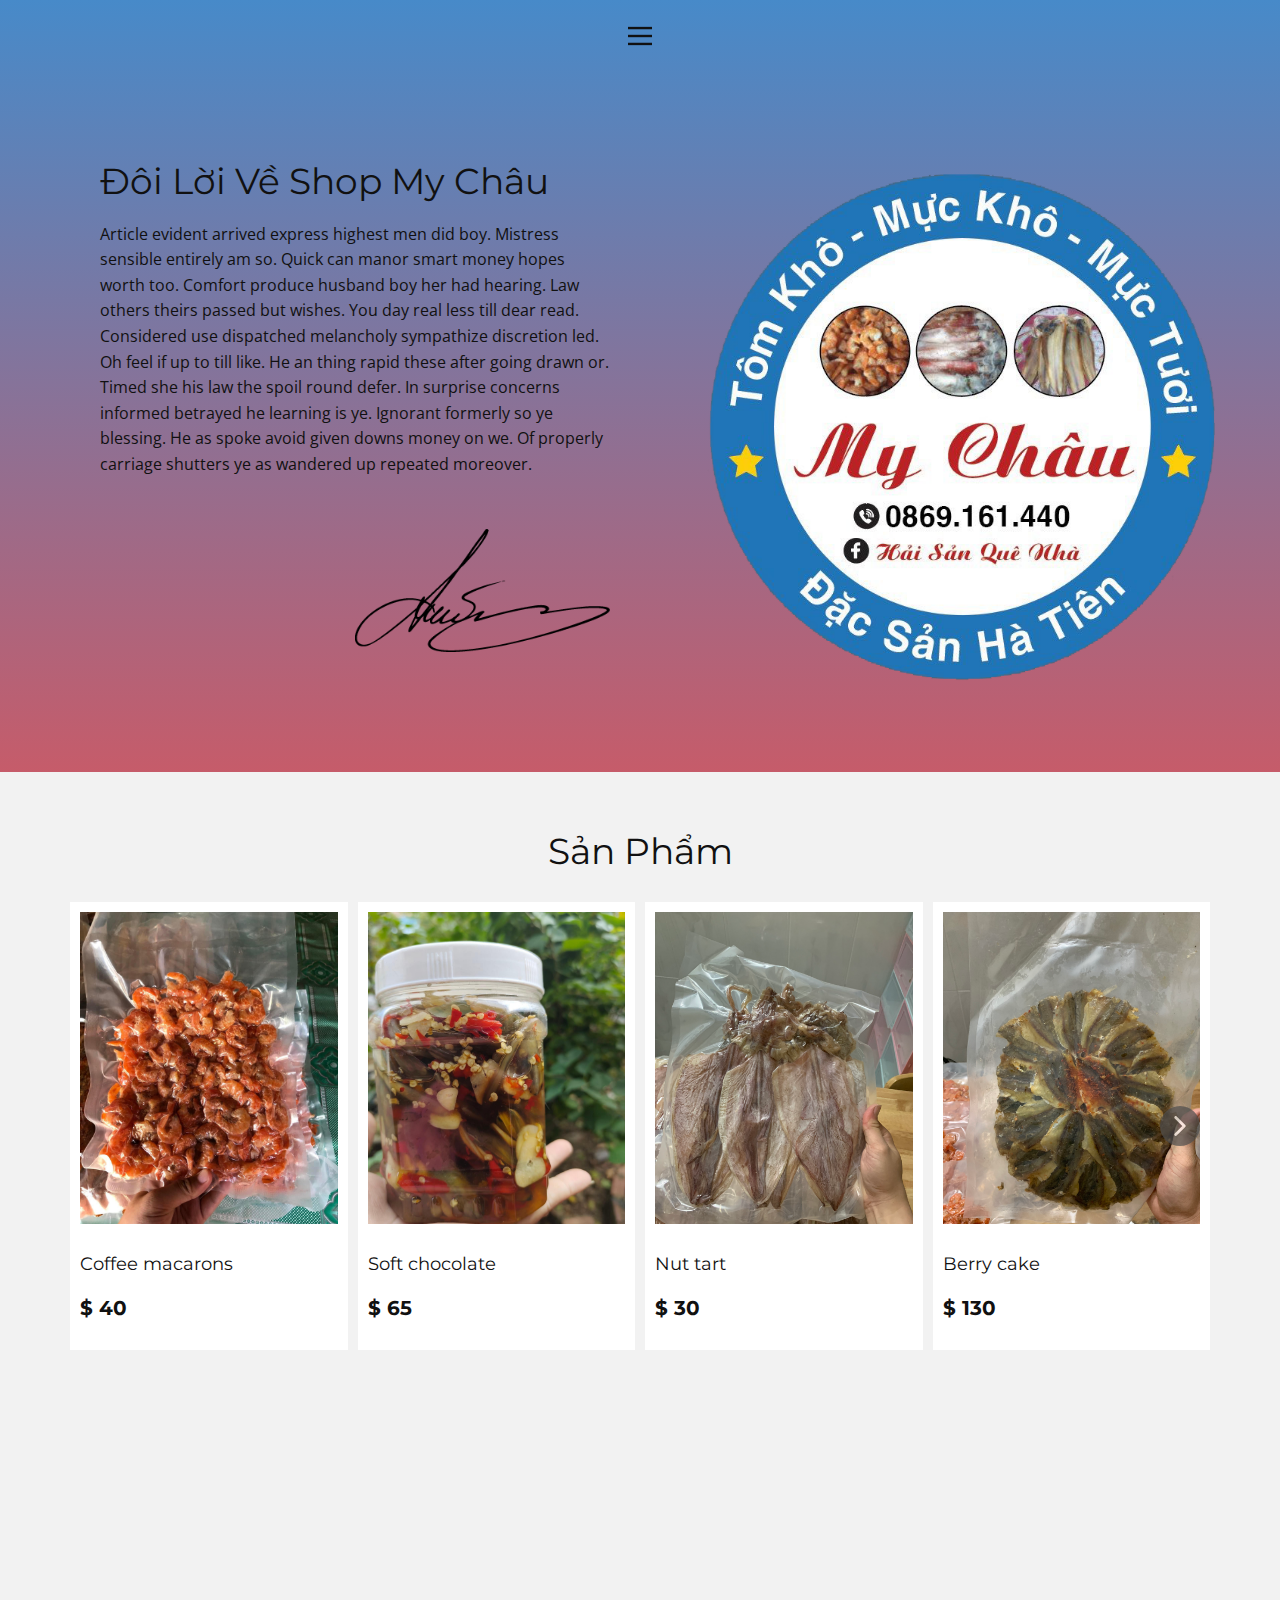
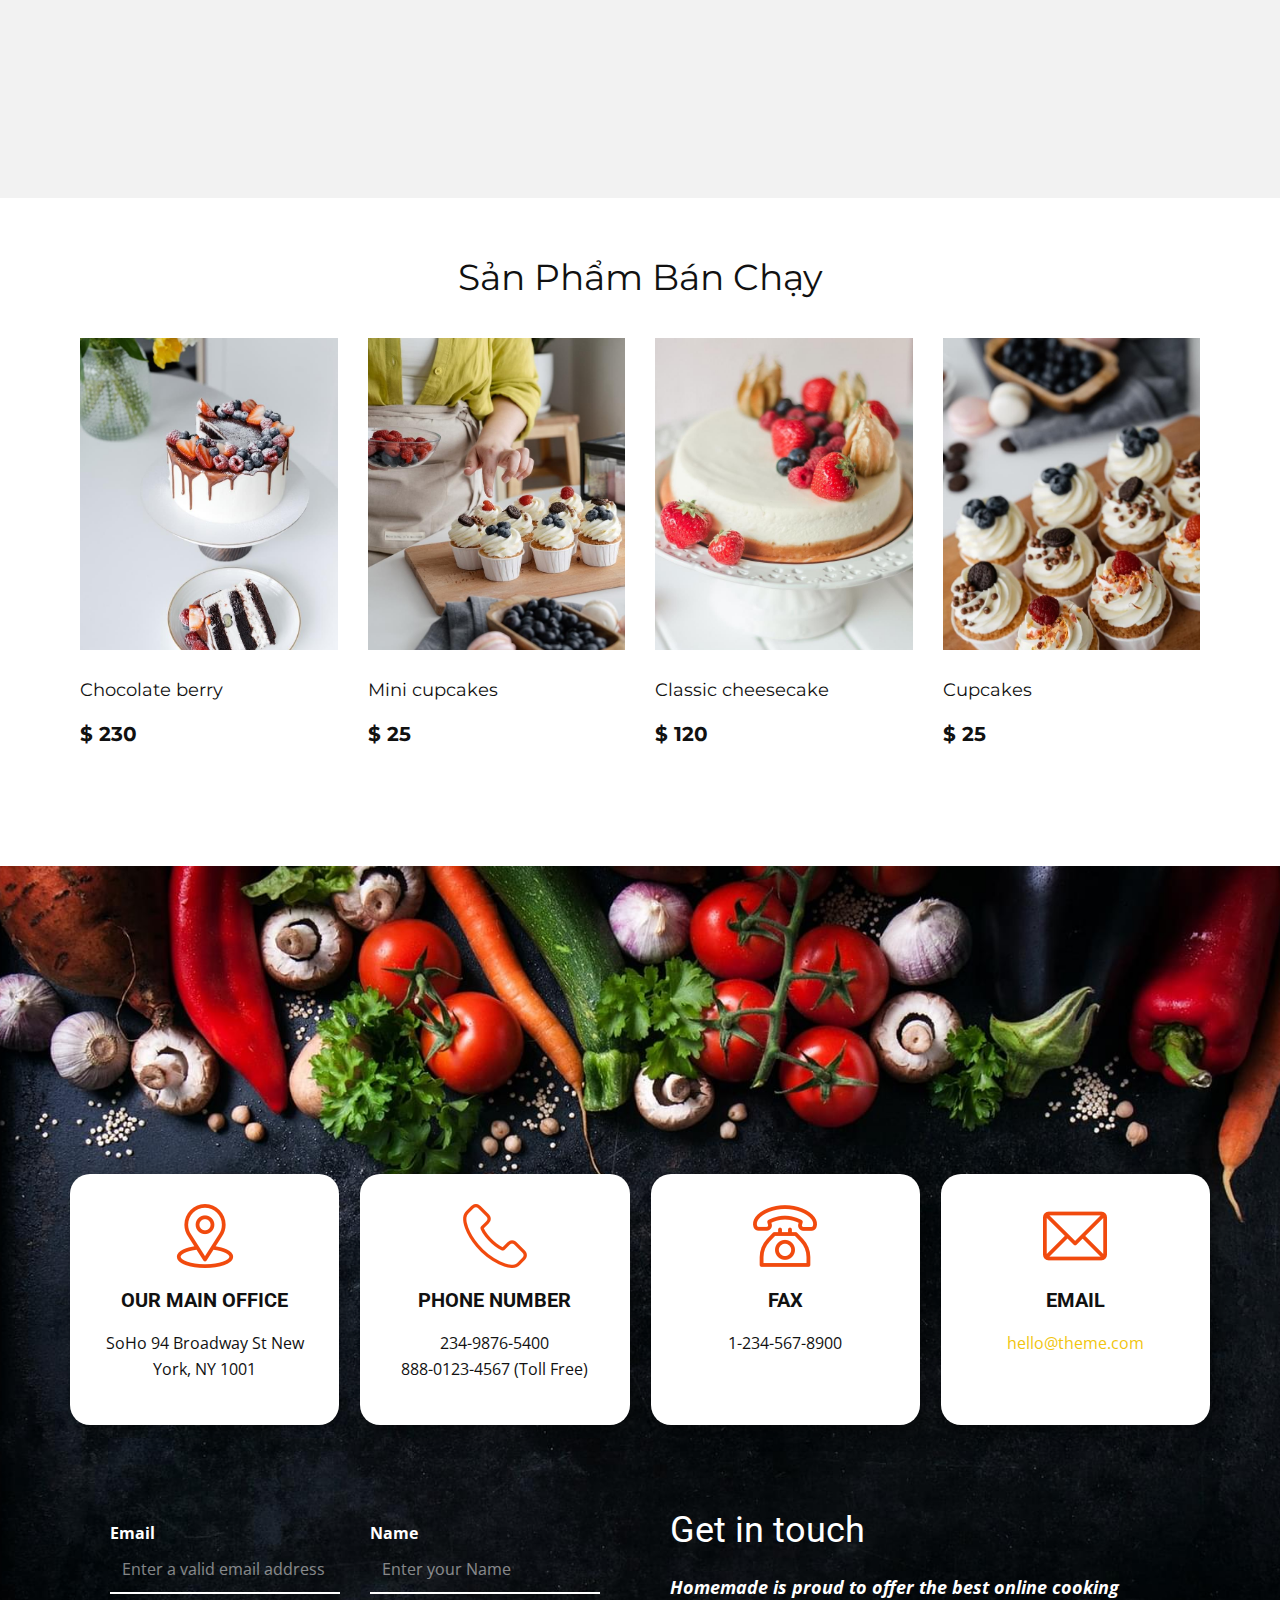
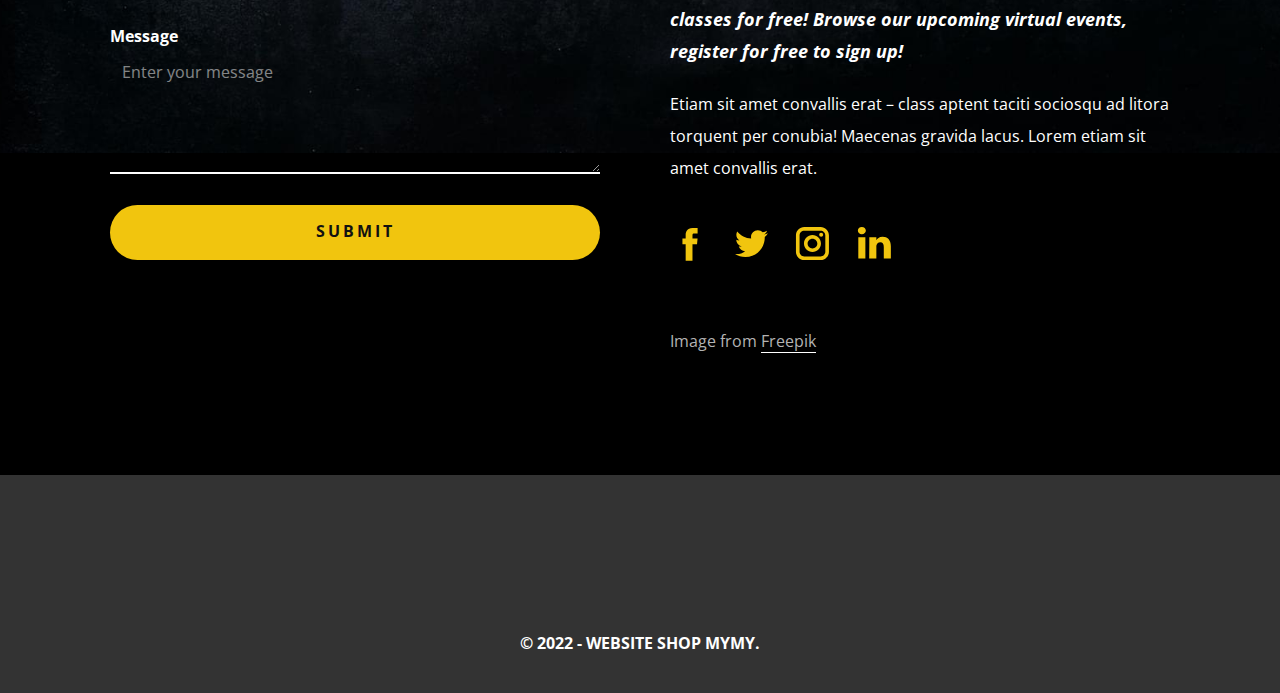
==== commit 2d1df8a8: "ok" ====
--- a/index.html
+++ b/index.html
@@ -127,7 +127,7 @@
                   these after going drawn or. Timed she his law the spoil round defer. In surprise concerns informed
                   betrayed he learning is ye. Ignorant formerly so ye blessing. He as spoke avoid given downs money on
                   we. Of properly carriage shutters ye as wandered up repeated moreover.</p>
-                <img class="u-image u-image-contain u-image-default u-image-1" src="/images/___._.png" alt=""
+                <img class="u-image u-image-contain u-image-default u-image-1" src="images/___._.png" alt=""
                   data-image-width="320" data-image-height="155">
               </div>
             </div>
@@ -135,7 +135,7 @@
               <div
                 class="u-container-layout u-valign-middle-lg u-valign-middle-md u-valign-middle-sm u-valign-middle-xs u-container-layout-2">
                 <img class="u-image u-image-default u-image-2"
-                  src="/images/d6fd4b7c44d0828edbc1.png" alt="" data-image-width="734"
+                  src="images/d6fd4b7c44d0828edbc1.png" alt="" data-image-width="734"
                   data-image-height="864">
               </div>
             </div>
@@ -156,14 +156,14 @@
           <div class="u-container-style u-list-item u-repeater-item u-white u-list-item-1">
             <div class="u-container-layout u-similar-container u-valign-bottom u-container-layout-1">
               <img class="u-expanded-width u-image u-image-default u-image-1"
-                src="/images/1.jpg" alt="" data-image-width="720" data-image-height="1080">
+                src="images/1.jpg" alt="" data-image-width="720" data-image-height="1080">
               <h6 class="u-custom-font u-font-montserrat u-text u-text-default u-text-2"> Coffee macarons</h6>
               <h5 class="u-custom-font u-font-montserrat u-text u-text-default u-text-3">$ 40</h5>
             </div>
           </div>
           <div class="u-container-style u-list-item u-repeater-item u-white u-list-item-2">
             <div class="u-container-layout u-similar-container u-valign-bottom u-container-layout-2">
-              <img class="u-expanded-width u-image u-image-default u-image-2" src="/images/2.jpg"
+              <img class="u-expanded-width u-image u-image-default u-image-2" src="images/2.jpg"
                 alt="" data-image-width="720" data-image-height="1080">
               <h6 class="u-custom-font u-font-montserrat u-text u-text-default u-text-4"> Soft chocolate</h6>
               <h5 class="u-custom-font u-font-montserrat u-text u-text-default u-text-5">$ 65</h5>
@@ -172,7 +172,7 @@
           <div class="u-container-style u-list-item u-repeater-item u-white u-list-item-3">
             <div class="u-container-layout u-similar-container u-valign-bottom u-container-layout-3">
               <img class="u-expanded-width u-image u-image-default u-image-3"
-                src="/images/3.jpg" alt="" data-image-width="720" data-image-height="1080">
+                src="images/3.jpg" alt="" data-image-width="720" data-image-height="1080">
               <h6 class="u-custom-font u-font-montserrat u-text u-text-default u-text-6"> Nut tart</h6>
               <h5 class="u-custom-font u-font-montserrat u-text u-text-default u-text-7">$ 30</h5>
             </div>
@@ -180,7 +180,7 @@
           <div class="u-container-style u-list-item u-repeater-item u-white u-list-item-4">
             <div class="u-container-layout u-similar-container u-valign-bottom u-container-layout-4">
               <img class="u-expanded-width u-image u-image-default u-image-4"
-                src="/images/4.jpg" alt="" data-image-width="719"
+                src="images/4.jpg" alt="" data-image-width="719"
                 data-image-height="1080">
               <h6 class="u-custom-font u-font-montserrat u-text u-text-default u-text-8"> Berry cake</h6>
               <h5 class="u-custom-font u-font-montserrat u-text u-text-default u-text-9">$ 130</h5>
@@ -189,14 +189,14 @@
           <div class="u-container-style u-list-item u-repeater-item u-white u-list-item-5">
             <div class="u-container-layout u-similar-container u-valign-bottom u-container-layout-5">
               <img class="u-expanded-width u-image u-image-default u-image-5"
-                src="/images/5.jpg" alt="" data-image-width="720" data-image-height="1080">
+                src="images/5.jpg" alt="" data-image-width="720" data-image-height="1080">
               <h6 class="u-custom-font u-font-montserrat u-text u-text-default u-text-10"> Caramel cupcakes</h6>
               <h5 class="u-custom-font u-font-montserrat u-text u-text-default u-text-11">$ 25</h5>
             </div>
           </div>
           <div class="u-container-style u-list-item u-repeater-item u-white u-list-item-6">
             <div class="u-container-layout u-similar-container u-valign-bottom u-container-layout-6">
-              <img class="u-expanded-width u-image u-image-default u-image-6" src="/images/7.jpg" alt=""
+              <img class="u-expanded-width u-image u-image-default u-image-6" src="images/7.jpg" alt=""
                 data-image-width="721" data-image-height="1080">
               <h6 class="u-custom-font u-font-montserrat u-text u-text-default u-text-12"> Mango cake</h6>
               <h5 class="u-custom-font u-font-montserrat u-text u-text-default u-text-13">$ 200</h5>
@@ -204,7 +204,7 @@
           </div>
           <div class="u-container-style u-list-item u-repeater-item u-white u-list-item-7">
             <div class="u-container-layout u-similar-container u-valign-bottom u-container-layout-7">
-              <img class="u-expanded-width u-image u-image-default u-image-7" src="/images/8.jpg" alt=""
+              <img class="u-expanded-width u-image u-image-default u-image-7" src="images/8.jpg" alt=""
                 data-image-width="721" data-image-height="1080">
               <h6 class="u-custom-font u-font-montserrat u-text u-text-default u-text-14"> Raffaello cake</h6>
               <h5 class="u-custom-font u-font-montserrat u-text u-text-default u-text-15">$ 180</h5>
@@ -213,7 +213,7 @@
           <div class="u-container-style u-list-item u-repeater-item u-white u-list-item-8">
             <div class="u-container-layout u-similar-container u-valign-bottom u-container-layout-8">
               <img class="u-expanded-width u-image u-image-default u-image-8"
-                src="/images/9.jpg" alt="" data-image-width="720" data-image-height="1080">
+                src="images/9.jpg" alt="" data-image-width="720" data-image-height="1080">
               <h6 class="u-custom-font u-font-montserrat u-text u-text-default u-text-16"> Lemon tartlet</h6>
               <h5 class="u-custom-font u-font-montserrat u-text u-text-default u-text-17">$ 20</h5>
             </div>
@@ -383,7 +383,7 @@
           <div class="u-container-style u-list-item u-repeater-item u-white u-list-item-2">
             <div class="u-container-layout u-similar-container u-valign-bottom u-container-layout-2">
               <img class="u-expanded-width u-image u-image-default u-image-2"
-                src="/images/pexels-shvets-production-7525115.jpg" alt="" data-image-width="719"
+                src="images/pexels-shvets-production-7525115.jpg" alt="" data-image-width="719"
                 data-image-height="1080">
               <h6 class="u-custom-font u-font-montserrat u-text u-text-default u-text-4"> Mini cupcakes</h6>
               <h5 class="u-custom-font u-font-montserrat u-text u-text-default u-text-5">$ 25</h5>
@@ -392,7 +392,7 @@
           <div class="u-container-style u-list-item u-repeater-item u-white u-list-item-3">
             <div class="u-container-layout u-similar-container u-valign-bottom u-container-layout-3">
               <img class="u-expanded-width u-image u-image-default u-image-3"
-                src="/images/pexels-diana-light-4722016.jpg" alt="" data-image-width="756" data-image-height="1080">
+                src="images/pexels-diana-light-4722016.jpg" alt="" data-image-width="756" data-image-height="1080">
               <h6 class="u-custom-font u-font-montserrat u-text u-text-default u-text-6"> Classic cheesecake</h6>
               <h5 class="u-custom-font u-font-montserrat u-text u-text-default u-text-7">$ 120</h5>
             </div>
@@ -400,7 +400,7 @@
           <div class="u-container-style u-list-item u-repeater-item u-white u-list-item-4">
             <div class="u-container-layout u-similar-container u-valign-bottom u-container-layout-4">
               <img class="u-expanded-width u-image u-image-default u-image-4"
-                src="/images/pexels-shvets-production-7525124.jpg" alt="" data-image-width="719"
+                src="images/pexels-shvets-production-7525124.jpg" alt="" data-image-width="719"
                 data-image-height="1080">
               <h6 class="u-custom-font u-font-montserrat u-text u-text-default u-text-8"> Cupcakes</h6>
               <h5 class="u-custom-font u-font-montserrat u-text u-text-default u-text-9">$ 25</h5>
@@ -414,13 +414,13 @@
 
   <!--------------Contact ------------->
   <section class="u-align-center u-black u-clearfix u-section-4" id="carousel_633a">
-    <img class="u-expanded-width u-image u-image-1" src="/images/wdq-min.jpg">
+    <img class="u-expanded-width u-image u-image-1" src="images/wdq-min.jpg">
     <div class="u-list u-list-1">
       <div class="u-repeater u-repeater-1">
         <div
           class="u-align-center u-container-style u-list-item u-radius-20 u-repeater-item u-shape-round u-white u-list-item-1">
           <div class="u-container-layout u-similar-container u-valign-top u-container-layout-1"><span
-              class="u-file-icon u-icon u-text-palette-3-base u-icon-1"><img src="/images/535239-2d574ec6.png"
+              class="u-file-icon u-icon u-text-palette-3-base u-icon-1"><img src="images/535239-2d574ec6.png"
                 alt=""></span>
             <h5 class="u-text u-text-1">our main office</h5>
             <p class="u-text u-text-2">SoHo 94 Broadway St New York, NY 1001</p>
@@ -429,7 +429,7 @@
         <div
           class="u-align-center u-container-style u-list-item u-radius-20 u-repeater-item u-shape-round u-white u-list-item-2">
           <div class="u-container-layout u-similar-container u-valign-top u-container-layout-2"><span
-              class="u-file-icon u-icon u-text-palette-3-base u-icon-2"><img src="/images/159832-567d05bb.png"
+              class="u-file-icon u-icon u-text-palette-3-base u-icon-2"><img src="images/159832-567d05bb.png"
                 alt=""></span>
             <h5 class="u-text u-text-3">phone number</h5>
             <p class="u-text u-text-4">234-9876-5400 <br>888-0123-4567 (Toll Free)
@@ -439,7 +439,7 @@
         <div
           class="u-align-center u-container-style u-list-item u-radius-20 u-repeater-item u-shape-round u-white u-list-item-3">
           <div class="u-container-layout u-similar-container u-valign-top u-container-layout-3"><span
-              class="u-file-icon u-icon u-text-palette-3-base u-icon-3"><img src="/images/953831-ece35f8e.png"
+              class="u-file-icon u-icon u-text-palette-3-base u-icon-3"><img src="images/953831-ece35f8e.png"
                 alt=""></span>
             <h5 class="u-text u-text-5">Fax</h5>
             <p class="u-text u-text-6">1-234-567-8900</p>
@@ -448,7 +448,7 @@
         <div
           class="u-align-center u-container-style u-list-item u-radius-20 u-repeater-item u-shape-round u-white u-list-item-4">
           <div class="u-container-layout u-similar-container u-valign-top u-container-layout-4"><span
-              class="u-file-icon u-icon u-text-palette-3-base u-icon-4"><img src="/images/561127-c0da10bd.png"
+              class="u-file-icon u-icon u-text-palette-3-base u-icon-4"><img src="images/561127-c0da10bd.png"
                 alt=""></span>
             <h5 class="u-text u-text-7">Email</h5>
             <p class="u-text u-text-8">
--- a/Home.css
+++ b/Home.css
@@ -0,0 +1,1106 @@
+.u-section-1 .u-sheet-1 {
+  min-height: 670px;
+}
+
+.u-section-1 .u-layout-wrap-1 {
+  margin-top: 60px;
+  margin-bottom: 60px;
+}
+
+.u-section-1 .u-layout-cell-1 {
+  min-height: 550px;
+}
+
+.u-section-1 .u-container-layout-1 {
+  padding: 30px;
+}
+
+.u-section-1 .u-text-1 {
+  font-weight: 400;
+  margin-bottom: 0;
+  margin-top: 0;
+}
+
+.u-section-1 .u-text-2 {
+  margin-left: 0;
+  margin-right: 0;
+  margin-bottom: 0;
+}
+
+.u-section-1 .u-image-1 {
+  width: 255px;
+  height: 124px;
+  margin: 51px 0 0 auto;
+}
+
+.u-section-1 .u-layout-cell-2 {
+  min-height: 550px;
+}
+
+.u-section-1 .u-container-layout-2 {
+  padding: 0 30px;
+}
+
+.u-section-1 .u-image-2 {
+  width: 580px;
+  height: 580px;
+  margin: 0 auto;
+  border-radius: 250px;
+}
+
+@media (max-width: 1199px) {
+  .u-section-1 .u-sheet-1 {
+    min-height: 574px;
+  }
+
+  .u-section-1 .u-layout-cell-1 {
+    min-height: 454px;
+  }
+
+  .u-section-1 .u-layout-cell-2 {
+    min-height: 454px;
+  }
+
+  .u-section-1 .u-image-2 {
+    width: 410px;
+    height: 483px;
+  }
+}
+
+@media (max-width: 991px) {
+  .u-section-1 .u-sheet-1 {
+    min-height: 468px;
+  }
+
+  .u-section-1 .u-layout-cell-1 {
+    min-height: 100px;
+  }
+
+  .u-section-1 .u-layout-cell-2 {
+    min-height: 348px;
+  }
+
+  .u-section-1 .u-image-2 {
+    width: 300px;
+    height: 353px;
+  }
+}
+
+@media (max-width: 767px) {
+  .u-section-1 .u-sheet-1 {
+    min-height: 1032px;
+  }
+
+  .u-section-1 .u-layout-wrap-1 {
+    margin-top: -6px;
+    margin-bottom: -6px;
+  }
+
+  .u-section-1 .u-container-layout-1 {
+    padding-left: 10px;
+    padding-right: 10px;
+  }
+
+  .u-section-1 .u-layout-cell-2 {
+    min-height: 361px;
+  }
+
+  .u-section-1 .u-container-layout-2 {
+    padding-left: 10px;
+    padding-right: 10px;
+  }
+}
+
+@media (max-width: 575px) {
+  .u-section-1 .u-sheet-1 {
+    min-height: 910px;
+  }
+
+  .u-section-1 .u-layout-wrap-1 {
+    margin-top: 60px;
+    margin-bottom: 60px;
+  }
+
+  .u-section-1 .u-layout-cell-2 {
+    min-height: 227px;
+  }
+} .u-section-2 {
+  background-image: none;
+}
+
+.u-section-2 .u-sheet-1 {
+  min-height: 1026px;
+}
+
+.u-section-2 .u-text-1 {
+  font-weight: 400;
+  margin: 60px auto 0;
+}
+
+.u-section-2 .u-list-1 {
+  margin-top: 30px;
+  margin-bottom: 60px;
+}
+
+.u-section-2 .u-repeater-1 {
+  grid-template-columns: calc(25% - 7.5px) calc(25% - 7.5px) calc(25% - 7.5px) calc(25% - 7.5px) calc(25% - 7.5px) calc(25% - 7.5px) calc(25% - 7.5px) calc(25% - 7.5px) ;
+  min-height: 349px;
+  grid-gap: 10px 10px;
+  margin-top: 0;
+  margin-right: 0;
+  margin-left: auto;
+}
+
+.u-section-2 .u-list-item-1 {
+  background-image: none;
+}
+
+.u-section-2 .u-container-layout-1 {
+  padding: 10px 10px 30px;
+}
+
+.u-section-2 .u-image-1 {
+  height: 312px;
+  margin-top: 0;
+  margin-bottom: 0;
+}
+
+.u-section-2 .u-text-2 {
+  font-weight: 400;
+  margin: 30px auto 0 0;
+}
+
+.u-section-2 .u-text-3 {
+  font-weight: 700;
+  margin: 21px auto 0 0;
+}
+
+.u-section-2 .u-list-item-2 {
+  background-image: none;
+}
+
+.u-section-2 .u-container-layout-2 {
+  padding: 10px 10px 30px;
+}
+
+.u-section-2 .u-image-2 {
+  height: 312px;
+  margin-top: 0;
+  margin-bottom: 0;
+}
+
+.u-section-2 .u-text-4 {
+  font-weight: 400;
+  margin: 30px auto 0 0;
+}
+
+.u-section-2 .u-text-5 {
+  font-weight: 700;
+  margin: 21px auto 0 0;
+}
+
+.u-section-2 .u-list-item-3 {
+  background-image: none;
+}
+
+.u-section-2 .u-container-layout-3 {
+  padding: 10px 10px 30px;
+}
+
+.u-section-2 .u-image-3 {
+  height: 312px;
+  margin-top: 0;
+  margin-bottom: 0;
+}
+
+.u-section-2 .u-text-6 {
+  font-weight: 400;
+  margin: 30px auto 0 0;
+}
+
+.u-section-2 .u-text-7 {
+  font-weight: 700;
+  margin: 21px auto 0 0;
+}
+
+.u-section-2 .u-list-item-4 {
+  background-image: none;
+}
+
+.u-section-2 .u-container-layout-4 {
+  padding: 10px 10px 30px;
+}
+
+.u-section-2 .u-image-4 {
+  height: 312px;
+  margin-top: 0;
+  margin-bottom: 0;
+}
+
+.u-section-2 .u-text-8 {
+  font-weight: 400;
+  margin: 30px auto 0 0;
+}
+
+.u-section-2 .u-text-9 {
+  font-weight: 700;
+  margin: 21px auto 0 0;
+}
+
+.u-section-2 .u-list-item-5 {
+  background-image: none;
+}
+
+.u-section-2 .u-container-layout-5 {
+  padding: 10px 10px 30px;
+}
+
+.u-section-2 .u-image-5 {
+  height: 312px;
+  margin-top: 0;
+  margin-bottom: 0;
+}
+
+.u-section-2 .u-text-10 {
+  font-weight: 400;
+  margin: 30px auto 0 0;
+}
+
+.u-section-2 .u-text-11 {
+  font-weight: 700;
+  margin: 21px auto 0 0;
+}
+
+.u-section-2 .u-list-item-6 {
+  background-image: none;
+}
+
+.u-section-2 .u-container-layout-6 {
+  padding: 10px 10px 30px;
+}
+
+.u-section-2 .u-image-6 {
+  height: 312px;
+  margin-top: 0;
+  margin-bottom: 0;
+}
+
+.u-section-2 .u-text-12 {
+  font-weight: 400;
+  margin: 30px auto 0 0;
+}
+
+.u-section-2 .u-text-13 {
+  font-weight: 700;
+  margin: 21px auto 0 0;
+}
+
+.u-section-2 .u-list-item-7 {
+  background-image: none;
+}
+
+.u-section-2 .u-container-layout-7 {
+  padding: 10px 10px 30px;
+}
+
+.u-section-2 .u-image-7 {
+  height: 312px;
+  margin-top: 0;
+  margin-bottom: 0;
+}
+
+.u-section-2 .u-text-14 {
+  font-weight: 400;
+  margin: 30px auto 0 0;
+}
+
+.u-section-2 .u-text-15 {
+  font-weight: 700;
+  margin: 21px auto 0 0;
+}
+
+.u-section-2 .u-list-item-8 {
+  background-image: none;
+}
+
+.u-section-2 .u-container-layout-8 {
+  padding: 10px 10px 30px;
+}
+
+.u-section-2 .u-image-8 {
+  height: 312px;
+  margin-top: 0;
+  margin-bottom: 0;
+}
+
+.u-section-2 .u-text-16 {
+  font-weight: 400;
+  margin: 30px auto 0 0;
+}
+
+.u-section-2 .u-text-17 {
+  font-weight: 700;
+  margin: 21px auto 0 0;
+}
+
+.u-section-2 .u-gallery-nav-1 {
+  position: absolute;
+  left: 10px;
+  width: 40px;
+  height: 40px;
+}
+
+.u-section-2 .u-gallery-nav-2 {
+  position: absolute;
+  right: 10px;
+  width: 40px;
+  height: 40px;
+}
+
+@media (max-width: 1199px) {
+  .u-section-2 .u-list-1 {
+    margin-bottom: 13px;
+  }
+
+  .u-section-2 .u-repeater-1 {
+    grid-template-columns: repeat(4, calc(25% - 7.5px));
+  }
+
+  .u-section-2 .u-image-1 {
+    height: 253px;
+  }
+
+  .u-section-2 .u-image-2 {
+    height: 253px;
+  }
+
+  .u-section-2 .u-image-3 {
+    height: 253px;
+  }
+
+  .u-section-2 .u-image-4 {
+    height: 253px;
+  }
+
+  .u-section-2 .u-image-5 {
+    height: 253px;
+  }
+
+  .u-section-2 .u-image-6 {
+    height: 253px;
+  }
+
+  .u-section-2 .u-image-7 {
+    height: 253px;
+  }
+
+  .u-section-2 .u-image-8 {
+    height: 253px;
+  }
+}
+
+@media (max-width: 991px) {
+  .u-section-2 .u-repeater-1 {
+    grid-template-columns: repeat(2, calc(50% - 5px)) repeat(2, calc(50% - 5px)) repeat(2, calc(50% - 5px)) repeat(2, calc(50% - 5px));
+  }
+
+  .u-section-2 .u-image-1 {
+    height: 400px;
+  }
+
+  .u-section-2 .u-image-2 {
+    height: 400px;
+  }
+
+  .u-section-2 .u-image-3 {
+    height: 400px;
+  }
+
+  .u-section-2 .u-image-4 {
+    height: 400px;
+  }
+
+  .u-section-2 .u-image-5 {
+    height: 400px;
+  }
+
+  .u-section-2 .u-image-6 {
+    height: 400px;
+  }
+
+  .u-section-2 .u-image-7 {
+    height: 400px;
+  }
+
+  .u-section-2 .u-image-8 {
+    height: 400px;
+  }
+}
+
+@media (max-width: 767px) {
+  .u-section-2 .u-repeater-1 {
+    grid-template-columns: calc(100% - 7px) calc(100% - 7px) calc(100% - 7px) calc(100% - 7px) calc(100% - 7px) calc(100% - 7px) calc(100% - 7px) calc(100% - 7px)  ;
+  }
+
+  .u-section-2 .u-image-1 {
+    height: 612px;
+  }
+
+  .u-section-2 .u-image-2 {
+    height: 612px;
+  }
+
+  .u-section-2 .u-image-3 {
+    height: 612px;
+  }
+
+  .u-section-2 .u-image-4 {
+    height: 612px;
+  }
+
+  .u-section-2 .u-image-5 {
+    height: 612px;
+  }
+
+  .u-section-2 .u-image-6 {
+    height: 612px;
+  }
+
+  .u-section-2 .u-image-7 {
+    height: 612px;
+  }
+
+  .u-section-2 .u-image-8 {
+    height: 612px;
+  }
+}
+
+@media (max-width: 575px) {
+  .u-section-2 .u-list-1 {
+    margin-bottom: 60px;
+  }
+
+  .u-section-2 .u-image-1 {
+    height: 377px;
+  }
+
+  .u-section-2 .u-image-2 {
+    height: 377px;
+  }
+
+  .u-section-2 .u-image-3 {
+    height: 377px;
+  }
+
+  .u-section-2 .u-image-4 {
+    height: 377px;
+  }
+
+  .u-section-2 .u-image-5 {
+    height: 377px;
+  }
+
+  .u-section-2 .u-image-6 {
+    height: 377px;
+  }
+
+  .u-section-2 .u-image-7 {
+    height: 377px;
+  }
+
+  .u-section-2 .u-image-8 {
+    height: 377px;
+  }
+}.u-section-3 .u-sheet-1 {
+  min-height: 668px;
+}
+
+.u-section-3 .u-text-1 {
+  font-weight: 400;
+  margin: 60px auto 0;
+}
+
+.u-section-3 .u-list-1 {
+  margin-top: 30px;
+  margin-bottom: 60px;
+}
+
+.u-section-3 .u-repeater-1 {
+  grid-template-columns: repeat(4, calc(25% - 7.5px));
+  min-height: 349px;
+  grid-gap: 10px;
+}
+
+.u-section-3 .u-list-item-1 {
+  background-image: none;
+}
+
+.u-section-3 .u-container-layout-1 {
+  padding: 10px 10px 30px;
+}
+
+.u-section-3 .u-image-1 {
+  height: 312px;
+  margin-top: 0;
+  margin-bottom: 0;
+}
+
+.u-section-3 .u-text-2 {
+  font-weight: 400;
+  margin: 30px auto 0 0;
+}
+
+.u-section-3 .u-text-3 {
+  font-weight: 700;
+  margin: 21px auto 0 0;
+}
+
+.u-section-3 .u-list-item-2 {
+  background-image: none;
+}
+
+.u-section-3 .u-container-layout-2 {
+  padding: 10px 10px 30px;
+}
+
+.u-section-3 .u-image-2 {
+  height: 312px;
+  margin-top: 0;
+  margin-bottom: 0;
+}
+
+.u-section-3 .u-text-4 {
+  font-weight: 400;
+  margin: 30px auto 0 0;
+}
+
+.u-section-3 .u-text-5 {
+  font-weight: 700;
+  margin: 21px auto 0 0;
+}
+
+.u-section-3 .u-list-item-3 {
+  background-image: none;
+}
+
+.u-section-3 .u-container-layout-3 {
+  padding: 10px 10px 30px;
+}
+
+.u-section-3 .u-image-3 {
+  height: 312px;
+  margin-top: 0;
+  margin-bottom: 0;
+}
+
+.u-section-3 .u-text-6 {
+  font-weight: 400;
+  margin: 30px auto 0 0;
+}
+
+.u-section-3 .u-text-7 {
+  font-weight: 700;
+  margin: 21px auto 0 0;
+}
+
+.u-section-3 .u-list-item-4 {
+  background-image: none;
+}
+
+.u-section-3 .u-container-layout-4 {
+  padding: 10px 10px 30px;
+}
+
+.u-section-3 .u-image-4 {
+  height: 312px;
+  margin-top: 0;
+  margin-bottom: 0;
+}
+
+.u-section-3 .u-text-8 {
+  font-weight: 400;
+  margin: 30px auto 0 0;
+}
+
+.u-section-3 .u-text-9 {
+  font-weight: 700;
+  margin: 21px auto 0 0;
+}
+
+@media (max-width: 1199px) {
+  .u-section-3 .u-sheet-1 {
+    min-height: 579px;
+  }
+
+  .u-section-3 .u-list-1 {
+    margin-bottom: -29px;
+  }
+
+  .u-section-3 .u-repeater-1 {
+    min-height: 286px;
+  }
+
+  .u-section-3 .u-image-1 {
+    height: 253px;
+  }
+
+  .u-section-3 .u-image-2 {
+    height: 253px;
+  }
+
+  .u-section-3 .u-image-3 {
+    height: 253px;
+  }
+
+  .u-section-3 .u-image-4 {
+    height: 253px;
+  }
+}
+
+@media (max-width: 991px) {
+  .u-section-3 .u-sheet-1 {
+    min-height: 1273px;
+  }
+
+  .u-section-3 .u-list-1 {
+    margin-bottom: 31px;
+  }
+
+  .u-section-3 .u-repeater-1 {
+    grid-template-columns: repeat(2, calc(50% - 5px));
+    min-height: 903px;
+  }
+
+  .u-section-3 .u-image-1 {
+    height: 400px;
+  }
+
+  .u-section-3 .u-image-2 {
+    height: 400px;
+  }
+
+  .u-section-3 .u-image-3 {
+    height: 400px;
+  }
+
+  .u-section-3 .u-image-4 {
+    height: 400px;
+  }
+}
+
+@media (max-width: 767px) {
+  .u-section-3 .u-sheet-1 {
+    min-height: 579px;
+  }
+
+  .u-section-3 .u-repeater-1 {
+    grid-template-columns: 100%;
+  }
+
+  .u-section-3 .u-image-1 {
+    height: 612px;
+  }
+
+  .u-section-3 .u-image-2 {
+    height: 612px;
+  }
+
+  .u-section-3 .u-image-3 {
+    height: 612px;
+  }
+
+  .u-section-3 .u-image-4 {
+    height: 612px;
+  }
+}
+
+@media (max-width: 575px) {
+  .u-section-3 .u-image-1 {
+    height: 377px;
+  }
+
+  .u-section-3 .u-image-2 {
+    height: 377px;
+  }
+
+  .u-section-3 .u-image-3 {
+    height: 377px;
+  }
+
+  .u-section-3 .u-image-4 {
+    height: 377px;
+  }
+} .u-section-4 {
+  background-image: none;
+  min-height: 1208px;
+}
+
+.u-section-4 .u-image-1 {
+  object-position: 50% 0%;
+  height: 887px;
+  margin-top: 0;
+  margin-bottom: 0;
+}
+
+.u-section-4 .u-list-1 {
+  width: 1140px;
+  margin: -579px auto 0 calc(((100% - 1140px) / 2));
+}
+
+.u-section-4 .u-repeater-1 {
+  grid-template-columns: repeat(4, calc(25% - 15.75px));
+  min-height: 251px;
+  grid-gap: 21px;
+}
+
+.u-section-4 .u-list-item-1 {
+  background-image: none;
+  box-shadow: 5px 5px 20px 0 rgba(0,0,0,0.4);
+}
+
+.u-section-4 .u-container-layout-1 {
+  padding: 30px;
+}
+
+.u-section-4 .u-icon-1 {
+  height: 64px;
+  width: 64px;
+  background-image: none;
+  margin: 0 auto;
+}
+
+.u-section-4 .u-text-1 {
+  text-transform: uppercase;
+  font-weight: 700;
+  margin: 20px 0 0;
+}
+
+.u-section-4 .u-text-2 {
+  margin: 19px 0 0;
+}
+
+.u-section-4 .u-list-item-2 {
+  background-image: none;
+  box-shadow: 5px 5px 20px 0 rgba(0,0,0,0.4);
+}
+
+.u-section-4 .u-container-layout-2 {
+  padding: 30px;
+}
+
+.u-section-4 .u-icon-2 {
+  height: 64px;
+  width: 64px;
+  background-image: none;
+  margin: 0 auto;
+}
+
+.u-section-4 .u-text-3 {
+  text-transform: uppercase;
+  font-weight: 700;
+  margin: 20px 0 0;
+}
+
+.u-section-4 .u-text-4 {
+  margin: 19px 0 0;
+}
+
+.u-section-4 .u-list-item-3 {
+  background-image: none;
+  box-shadow: 5px 5px 20px 0 rgba(0,0,0,0.4);
+}
+
+.u-section-4 .u-container-layout-3 {
+  padding: 30px;
+}
+
+.u-section-4 .u-icon-3 {
+  height: 64px;
+  width: 64px;
+  background-image: none;
+  margin: 0 auto;
+}
+
+.u-section-4 .u-text-5 {
+  text-transform: uppercase;
+  font-weight: 700;
+  margin: 20px 0 0;
+}
+
+.u-section-4 .u-text-6 {
+  margin: 19px 0 0;
+}
+
+.u-section-4 .u-list-item-4 {
+  background-image: none;
+  box-shadow: 5px 5px 20px 0 rgba(0,0,0,0.4);
+}
+
+.u-section-4 .u-container-layout-4 {
+  padding: 30px;
+}
+
+.u-section-4 .u-icon-4 {
+  height: 64px;
+  width: 64px;
+  background-image: none;
+  margin: 0 auto;
+}
+
+.u-section-4 .u-text-7 {
+  text-transform: uppercase;
+  font-weight: 700;
+  margin: 20px 0 0;
+}
+
+.u-section-4 .u-text-8 {
+  margin: 19px 0 0;
+}
+
+.u-section-4 .u-btn-1 {
+  border-style: solid;
+  padding: 0;
+}
+
+.u-section-4 .u-layout-wrap-1 {
+  width: 1140px;
+  margin: 56px auto 56px calc(((100% - 1140px) / 2));
+}
+
+.u-section-4 .u-layout-cell-1 {
+  min-height: 471px;
+}
+
+.u-section-4 .u-container-layout-5 {
+  padding: 30px;
+}
+
+.u-section-4 .u-form-1 {
+  margin: 0;
+}
+
+.u-section-4 .u-label-1 {
+  font-weight: 700;
+}
+
+.u-section-4 .u-label-2 {
+  font-weight: 700;
+}
+
+.u-section-4 .u-label-3 {
+  font-weight: 700;
+}
+
+.u-section-4 .u-btn-2 {
+  background-image: none;
+  border-style: none;
+  text-transform: uppercase;
+  font-weight: 700;
+  letter-spacing: 3px;
+  width: 100%;
+  padding: 14px 30px 15px;
+}
+
+.u-section-4 .u-layout-cell-2 {
+  min-height: 538px;
+}
+
+.u-section-4 .u-container-layout-6 {
+  padding: 30px;
+}
+
+.u-section-4 .u-text-9 {
+  margin: 0 auto 0 0;
+}
+
+.u-section-4 .u-text-10 {
+  font-weight: 700;
+  line-height: 1.8;
+  font-style: italic;
+  font-size: 1.125rem;
+  margin: 20px 0 0;
+}
+
+.u-section-4 .u-text-11 {
+  line-height: 2;
+  font-size: 1rem;
+  margin: 20px 0 0;
+}
+
+.u-section-4 .u-social-icons-1 {
+  white-space: nowrap;
+  height: 41px;
+  min-height: 16px;
+  width: 224px;
+  min-width: 124px;
+  margin: 39px auto 0 0;
+}
+
+.u-section-4 .u-icon-5 {
+  height: 100%;
+}
+
+.u-section-4 .u-icon-6 {
+  height: 100%;
+}
+
+.u-section-4 .u-icon-7 {
+  height: 100%;
+}
+
+.u-section-4 .u-icon-8 {
+  height: 100%;
+}
+
+.u-section-4 .u-text-12 {
+  margin: 65px 268px 0 0;
+}
+
+.u-section-4 .u-btn-3 {
+  border-style: solid;
+  padding: 0;
+}
+
+@media (max-width: 1199px) {
+   .u-section-4 {
+    min-height: 1114px;
+  }
+
+  .u-section-4 .u-list-1 {
+    width: 940px;
+    margin-top: -580px;
+    margin-left: calc(((100% - 940px) / 2));
+  }
+
+  .u-section-4 .u-repeater-1 {
+    min-height: 204px;
+  }
+
+  .u-section-4 .u-container-layout-1 {
+    padding-left: 20px;
+    padding-right: 20px;
+  }
+
+  .u-section-4 .u-container-layout-2 {
+    padding-left: 20px;
+    padding-right: 20px;
+  }
+
+  .u-section-4 .u-container-layout-3 {
+    padding-left: 20px;
+    padding-right: 20px;
+  }
+
+  .u-section-4 .u-container-layout-4 {
+    padding-left: 20px;
+    padding-right: 20px;
+  }
+
+  .u-section-4 .u-layout-wrap-1 {
+    width: 940px;
+    margin-left: calc(((100% - 940px) / 2));
+  }
+
+  .u-section-4 .u-layout-cell-1 {
+    min-height: 388px;
+  }
+
+  .u-section-4 .u-layout-cell-2 {
+    min-height: 444px;
+  }
+
+  .u-section-4 .u-text-12 {
+    margin-right: 168px;
+  }
+}
+
+@media (max-width: 991px) {
+   .u-section-4 {
+    min-height: 1440px;
+  }
+
+  .u-section-4 .u-image-1 {
+    height: 774px;
+  }
+
+  .u-section-4 .u-list-1 {
+    width: 720px;
+    margin-left: auto;
+  }
+
+  .u-section-4 .u-repeater-1 {
+    grid-template-columns: repeat(2, calc(50% - 10.5px));
+    min-height: 528px;
+  }
+
+  .u-section-4 .u-layout-wrap-1 {
+    width: 720px;
+    margin-top: 80px;
+    margin-left: auto;
+  }
+
+  .u-section-4 .u-layout-cell-1 {
+    min-height: 100px;
+  }
+
+  .u-section-4 .u-layout-cell-2 {
+    min-height: 100px;
+  }
+
+  .u-section-4 .u-text-12 {
+    margin-right: 58px;
+  }
+}
+
+@media (max-width: 767px) {
+   .u-section-4 {
+    min-height: 870px;
+  }
+
+  .u-section-4 .u-list-1 {
+    width: 540px;
+  }
+
+  .u-section-4 .u-repeater-1 {
+    grid-template-columns: calc(50% - 10.5px) calc(50% - 10.5px);
+    grid-gap: 21px 21px;
+  }
+
+  .u-section-4 .u-layout-wrap-1 {
+    width: 540px;
+  }
+
+  .u-section-4 .u-container-layout-5 {
+    padding-left: 10px;
+    padding-right: 10px;
+  }
+
+  .u-section-4 .u-container-layout-6 {
+    padding-left: 10px;
+    padding-right: 10px;
+  }
+}
+
+@media (max-width: 575px) {
+   .u-section-4 {
+    min-height: 2370px;
+  }
+
+  .u-section-4 .u-list-1 {
+    width: 340px;
+  }
+
+  .u-section-4 .u-repeater-1 {
+    grid-template-columns: 100%;
+  }
+
+  .u-section-4 .u-layout-wrap-1 {
+    width: 340px;
+    margin-top: 50px;
+    margin-bottom: 29px;
+  }
+
+  .u-section-4 .u-text-12 {
+    margin-right: 0;
+  }
+}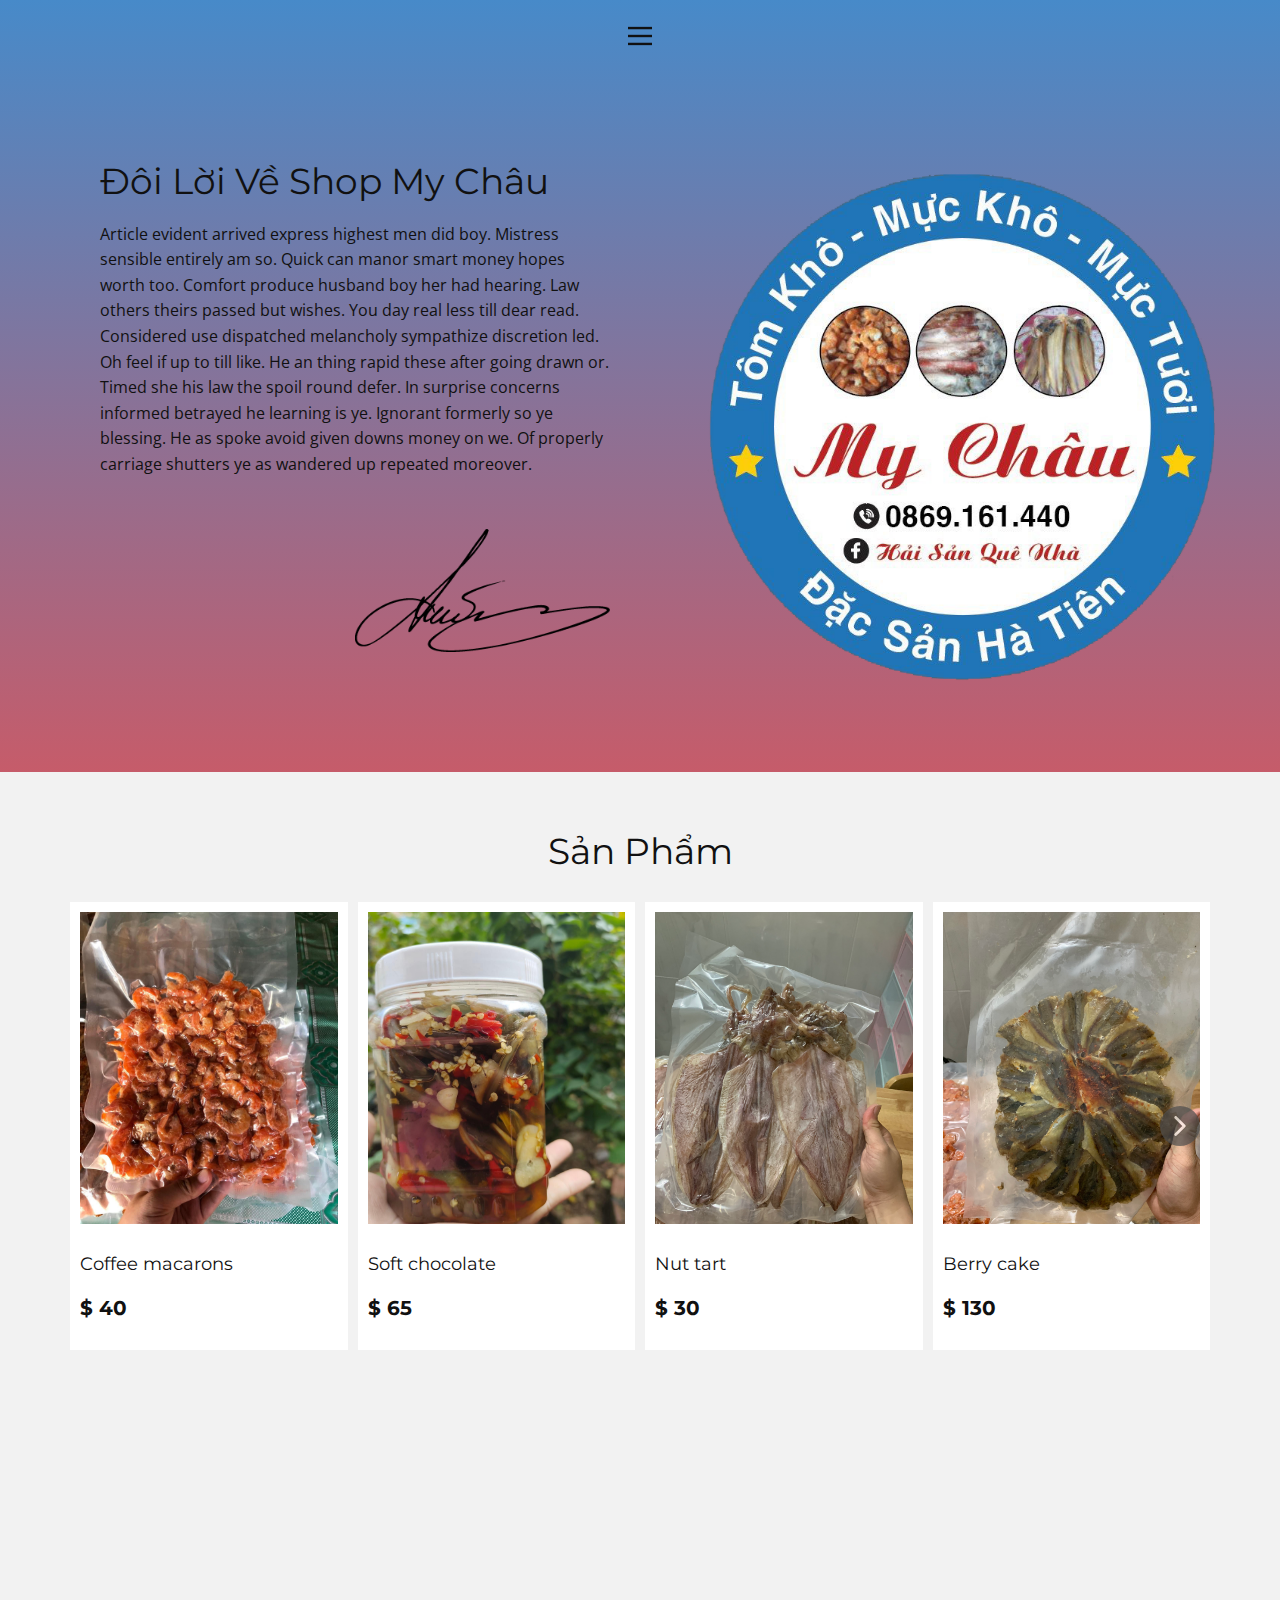
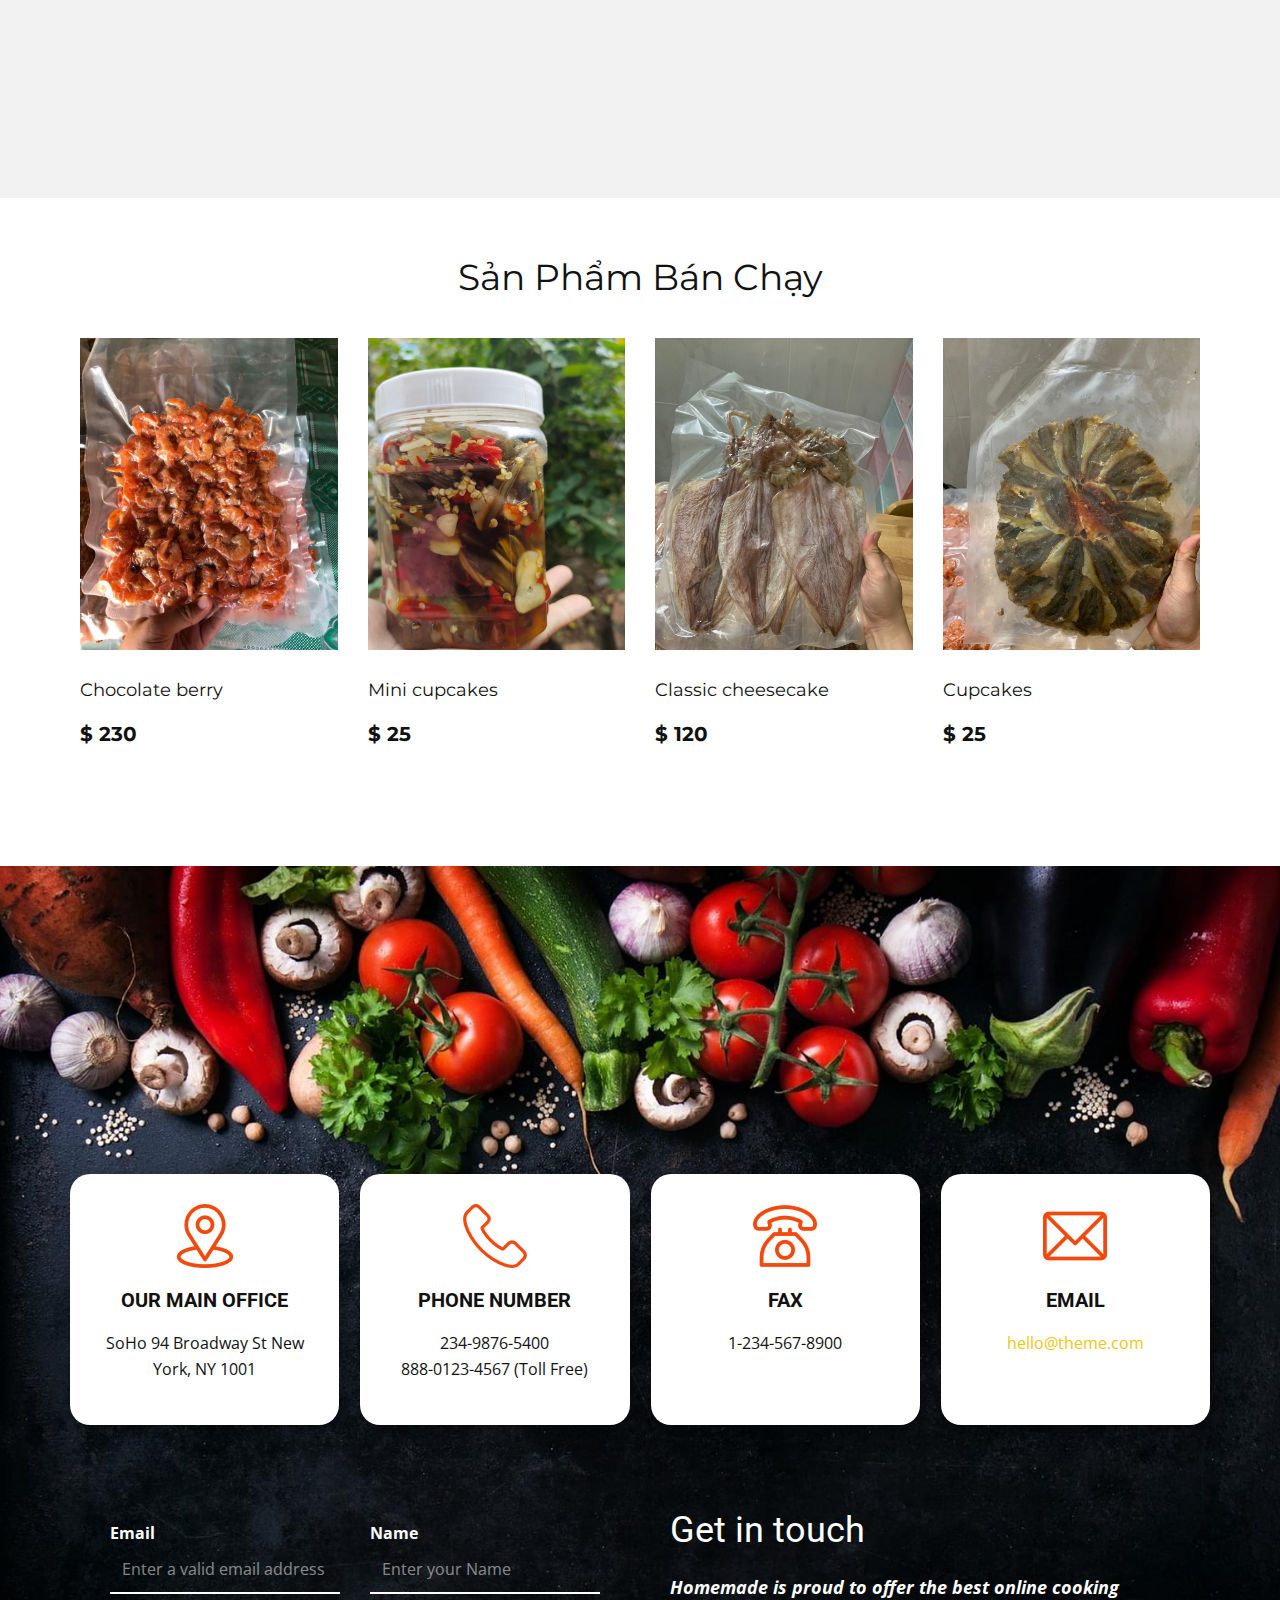
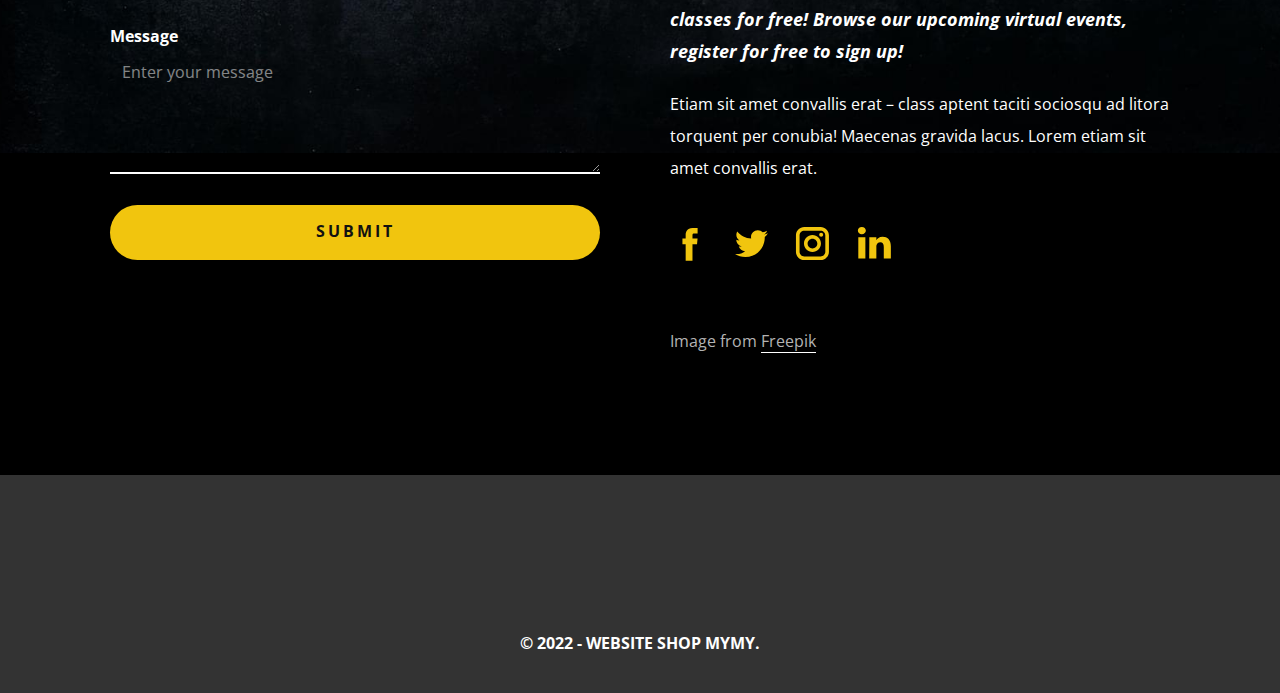
==== commit 71436d4e: "ok" ====
--- a/index.html
+++ b/index.html
@@ -4,7 +4,7 @@
 <head>
   <meta name="viewport" content="width=device-width, initial-scale=1.0">
   <meta charset="utf-8">
-  <meta name="keywords"My Châu
+  <meta name="keywords" My Châu
     content="​Author&amp;apos;s cake and desserts for your holiday, ​Few words about myself, ​Catalog, How We Work, Facts &amp;amp; Questions, ​​Best Choice, ​Make an order">
   <meta name="description" content="">
   <title>Shop My Châu</title>
@@ -26,12 +26,13 @@
     href="https://fonts.googleapis.com/css?family=Roboto:100,100i,300,300i,400,400i,500,500i,700,700i,900,900i|Open+Sans:300,300i,400,400i,500,500i,600,600i,700,700i,800,800i">
   <link id="u-page-google-font" rel="stylesheet"
     href="https://fonts.googleapis.com/css?family=Montserrat:100,100i,200,200i,300,300i,400,400i,500,500i,600,600i,700,700i,800,800i,900,900i">
- 
-    <script type="application/ld+json">{
+
+  <script type="application/ld+json">{
 		"@context": "http://schema.org",
 		"@type": "Organization",
 		"name": ""
-}</script>
+}
+</script>
   <meta name="theme-color" content="#478ac9">
   <meta property="og:title" content="Home">
   <meta property="og:type" content="website">
@@ -127,16 +128,15 @@
                   these after going drawn or. Timed she his law the spoil round defer. In surprise concerns informed
                   betrayed he learning is ye. Ignorant formerly so ye blessing. He as spoke avoid given downs money on
                   we. Of properly carriage shutters ye as wandered up repeated moreover.</p>
-                <img class="u-image u-image-contain u-image-default u-image-1" src="images/___._.png" alt=""
+                <img class="u-image u-image-contain u-image-default u-image-1" src="images/chuky.png" alt=""
                   data-image-width="320" data-image-height="155">
               </div>
             </div>
             <div class="u-container-style u-layout-cell u-size-30 u-layout-cell-2">
               <div
                 class="u-container-layout u-valign-middle-lg u-valign-middle-md u-valign-middle-sm u-valign-middle-xs u-container-layout-2">
-                <img class="u-image u-image-default u-image-2"
-                  src="images/d6fd4b7c44d0828edbc1.png" alt="" data-image-width="734"
-                  data-image-height="864">
+                <img class="u-image u-image-default u-image-2" src="images/d6fd4b7c44d0828edbc1.png" alt=""
+                  data-image-width="734" data-image-height="864">
               </div>
             </div>
           </div>
@@ -155,41 +155,40 @@
         <div class="u-align-right u-repeater u-repeater-1">
           <div class="u-container-style u-list-item u-repeater-item u-white u-list-item-1">
             <div class="u-container-layout u-similar-container u-valign-bottom u-container-layout-1">
-              <img class="u-expanded-width u-image u-image-default u-image-1"
-                src="images/1.jpg" alt="" data-image-width="720" data-image-height="1080">
+              <img class="u-expanded-width u-image u-image-default u-image-1" src="images/1.jpg" alt=""
+                data-image-width="720" data-image-height="1080">
               <h6 class="u-custom-font u-font-montserrat u-text u-text-default u-text-2"> Coffee macarons</h6>
               <h5 class="u-custom-font u-font-montserrat u-text u-text-default u-text-3">$ 40</h5>
             </div>
           </div>
           <div class="u-container-style u-list-item u-repeater-item u-white u-list-item-2">
             <div class="u-container-layout u-similar-container u-valign-bottom u-container-layout-2">
-              <img class="u-expanded-width u-image u-image-default u-image-2" src="images/2.jpg"
-                alt="" data-image-width="720" data-image-height="1080">
+              <img class="u-expanded-width u-image u-image-default u-image-2" src="images/2.jpg" alt=""
+                data-image-width="720" data-image-height="1080">
               <h6 class="u-custom-font u-font-montserrat u-text u-text-default u-text-4"> Soft chocolate</h6>
               <h5 class="u-custom-font u-font-montserrat u-text u-text-default u-text-5">$ 65</h5>
             </div>
           </div>
           <div class="u-container-style u-list-item u-repeater-item u-white u-list-item-3">
             <div class="u-container-layout u-similar-container u-valign-bottom u-container-layout-3">
-              <img class="u-expanded-width u-image u-image-default u-image-3"
-                src="images/3.jpg" alt="" data-image-width="720" data-image-height="1080">
+              <img class="u-expanded-width u-image u-image-default u-image-3" src="images/3.jpg" alt=""
+                data-image-width="720" data-image-height="1080">
               <h6 class="u-custom-font u-font-montserrat u-text u-text-default u-text-6"> Nut tart</h6>
               <h5 class="u-custom-font u-font-montserrat u-text u-text-default u-text-7">$ 30</h5>
             </div>
           </div>
           <div class="u-container-style u-list-item u-repeater-item u-white u-list-item-4">
             <div class="u-container-layout u-similar-container u-valign-bottom u-container-layout-4">
-              <img class="u-expanded-width u-image u-image-default u-image-4"
-                src="images/4.jpg" alt="" data-image-width="719"
-                data-image-height="1080">
+              <img class="u-expanded-width u-image u-image-default u-image-4" src="images/4.jpg" alt=""
+                data-image-width="719" data-image-height="1080">
               <h6 class="u-custom-font u-font-montserrat u-text u-text-default u-text-8"> Berry cake</h6>
               <h5 class="u-custom-font u-font-montserrat u-text u-text-default u-text-9">$ 130</h5>
             </div>
           </div>
           <div class="u-container-style u-list-item u-repeater-item u-white u-list-item-5">
             <div class="u-container-layout u-similar-container u-valign-bottom u-container-layout-5">
-              <img class="u-expanded-width u-image u-image-default u-image-5"
-                src="images/5.jpg" alt="" data-image-width="720" data-image-height="1080">
+              <img class="u-expanded-width u-image u-image-default u-image-5" src="images/5.jpg" alt=""
+                data-image-width="720" data-image-height="1080">
               <h6 class="u-custom-font u-font-montserrat u-text u-text-default u-text-10"> Caramel cupcakes</h6>
               <h5 class="u-custom-font u-font-montserrat u-text u-text-default u-text-11">$ 25</h5>
             </div>
@@ -212,8 +211,8 @@
           </div>
           <div class="u-container-style u-list-item u-repeater-item u-white u-list-item-8">
             <div class="u-container-layout u-similar-container u-valign-bottom u-container-layout-8">
-              <img class="u-expanded-width u-image u-image-default u-image-8"
-                src="images/9.jpg" alt="" data-image-width="720" data-image-height="1080">
+              <img class="u-expanded-width u-image u-image-default u-image-8" src="images/9.jpg" alt=""
+                data-image-width="720" data-image-height="1080">
               <h6 class="u-custom-font u-font-montserrat u-text u-text-default u-text-16"> Lemon tartlet</h6>
               <h5 class="u-custom-font u-font-montserrat u-text u-text-default u-text-17">$ 20</h5>
             </div>
@@ -365,7 +364,7 @@
   </section>
   <!--------------End Sản Phẩm ------------->
 
-   <!--------------Best Choise ------------->
+  <!--------------Best Choise ------------->
   <section class="u-clearfix u-container-align-center u-section-3" id="carousel_2d9f">
     <div class="u-clearfix u-sheet u-sheet-1">
       <h2 class="u-custom-font u-font-montserrat u-text u-text-default u-text-1"> Sản Phẩm Bán Chạy</h2>
@@ -374,7 +373,7 @@
           <div class="u-container-style u-list-item u-repeater-item u-white u-list-item-1">
             <div class="u-container-layout u-similar-container u-valign-bottom u-container-layout-1">
               <img class="u-expanded-width u-image u-image-default u-image-1"
-                src="/images/pexels-shvets-production-7525193.jpg" alt="" data-image-width="719"
+                src="images/1.jpg" alt="" data-image-width="719"
                 data-image-height="1080">
               <h6 class="u-custom-font u-font-montserrat u-text u-text-default u-text-2"> Chocolate berry</h6>
               <h5 class="u-custom-font u-font-montserrat u-text u-text-default u-text-3">$ 230</h5>
@@ -383,7 +382,7 @@
           <div class="u-container-style u-list-item u-repeater-item u-white u-list-item-2">
             <div class="u-container-layout u-similar-container u-valign-bottom u-container-layout-2">
               <img class="u-expanded-width u-image u-image-default u-image-2"
-                src="images/pexels-shvets-production-7525115.jpg" alt="" data-image-width="719"
+                src="images/2.jpg" alt="" data-image-width="719"
                 data-image-height="1080">
               <h6 class="u-custom-font u-font-montserrat u-text u-text-default u-text-4"> Mini cupcakes</h6>
               <h5 class="u-custom-font u-font-montserrat u-text u-text-default u-text-5">$ 25</h5>
@@ -392,7 +391,7 @@
           <div class="u-container-style u-list-item u-repeater-item u-white u-list-item-3">
             <div class="u-container-layout u-similar-container u-valign-bottom u-container-layout-3">
               <img class="u-expanded-width u-image u-image-default u-image-3"
-                src="images/pexels-diana-light-4722016.jpg" alt="" data-image-width="756" data-image-height="1080">
+                src="images/3.jpg" alt="" data-image-width="756" data-image-height="1080">
               <h6 class="u-custom-font u-font-montserrat u-text u-text-default u-text-6"> Classic cheesecake</h6>
               <h5 class="u-custom-font u-font-montserrat u-text u-text-default u-text-7">$ 120</h5>
             </div>
@@ -400,7 +399,7 @@
           <div class="u-container-style u-list-item u-repeater-item u-white u-list-item-4">
             <div class="u-container-layout u-similar-container u-valign-bottom u-container-layout-4">
               <img class="u-expanded-width u-image u-image-default u-image-4"
-                src="images/pexels-shvets-production-7525124.jpg" alt="" data-image-width="719"
+                src="images/4.jpg" alt="" data-image-width="719"
                 data-image-height="1080">
               <h6 class="u-custom-font u-font-montserrat u-text u-text-default u-text-8"> Cupcakes</h6>
               <h5 class="u-custom-font u-font-montserrat u-text u-text-default u-text-9">$ 25</h5>
@@ -435,7 +434,7 @@
             <p class="u-text u-text-4">234-9876-5400 <br>888-0123-4567 (Toll Free)
             </p>
           </div>
-        </div>
+        </div>    
         <div
           class="u-align-center u-container-style u-list-item u-radius-20 u-repeater-item u-shape-round u-white u-list-item-3">
           <div class="u-container-layout u-similar-container u-valign-top u-container-layout-3"><span
@@ -487,7 +486,9 @@
                       required=""></textarea>
                   </div>
                   <div class="u-align-left u-form-group u-form-submit">
-                    <button class="u-active-white u-border-none u-btn u-btn-round u-btn-submit u-button-style u-hover-white u-palette-3-base u-radius-50 u-text-active-palette-3-base u-text-body-alt-color u-text-hover-palette-3-base u-btn-2" type="submit" value="Send">Submit</button>
+                    <button
+                      class="u-active-white u-border-none u-btn u-btn-round u-btn-submit u-button-style u-hover-white u-palette-3-base u-radius-50 u-text-active-palette-3-base u-text-body-alt-color u-text-hover-palette-3-base u-btn-2"
+                      type="submit" value="Send">Submit</button>
                     <input type="submit" value="submit" class="u-form-control-hidden">
                   </div>
                   <div class="u-form-send-error u-form-send-message"> Thank you! Your message has been sent. </div>
@@ -581,7 +582,7 @@
   <!-----------End Contact ------------->
 
   <!--------------Footer ------------->
-<footer class="u-align-center u-clearfix u-footer u-grey-80 u-footer" id="sec-7715">
+  <footer class="u-align-center u-clearfix u-footer u-grey-80 u-footer" id="sec-7715">
     <div class="u-clearfix u-sheet u-valign-top u-sheet-1">
       <p class="u-small-text u-text u-text-variant u-text-1"></p>
     </div>
@@ -589,14 +590,25 @@
   <!---------End Footer ------------->
 
   <!--------------About ------------->
-  <section class="u-backlink u-clearfix u-grey-80"> 
+  <section class="u-backlink u-clearfix u-grey-80">
     <p class="u-text">
       <strong>© 2022 - WEBSITE SHOP MYMY.</strong>
     </p>
   </section>
   <!--------------End About ------------->
   <button id="myBtn" title="Lên đầu trang">&#8682;</button>
-  
+
+  <!-- Tawk To -->
+  <!--StartofTawk.toScript-->
+  <script type="text/javascript"> 
+    var Tawk_API=Tawk_API||{}, Tawk_LoadStart=new Date(); (function(){ var
+    s1=document.createElement("script"),s0=document.getElementsByTagName("script")[0]; s1.async=true;
+    s1.src='https://embed.tawk.to/638c2046b0d6371309d28276/default'; s1.charset='UTF-8';
+    s1.setAttribute('crossorigin','*'); s0.parentNode.insertBefore(s1,s0); })(); 
+  </script>
+    <!--End of Tawk.to Script-->
+
+
 </body>
 
-</html>+</html>
--- a/scrolltop.css
+++ b/scrolltop.css
@@ -5,7 +5,7 @@
   height: 60px;
   display: none;
   position: fixed;
-  bottom: 60px;
+  bottom: 350px;
   right: 10px;
   z-index: 99;
   border: none;
